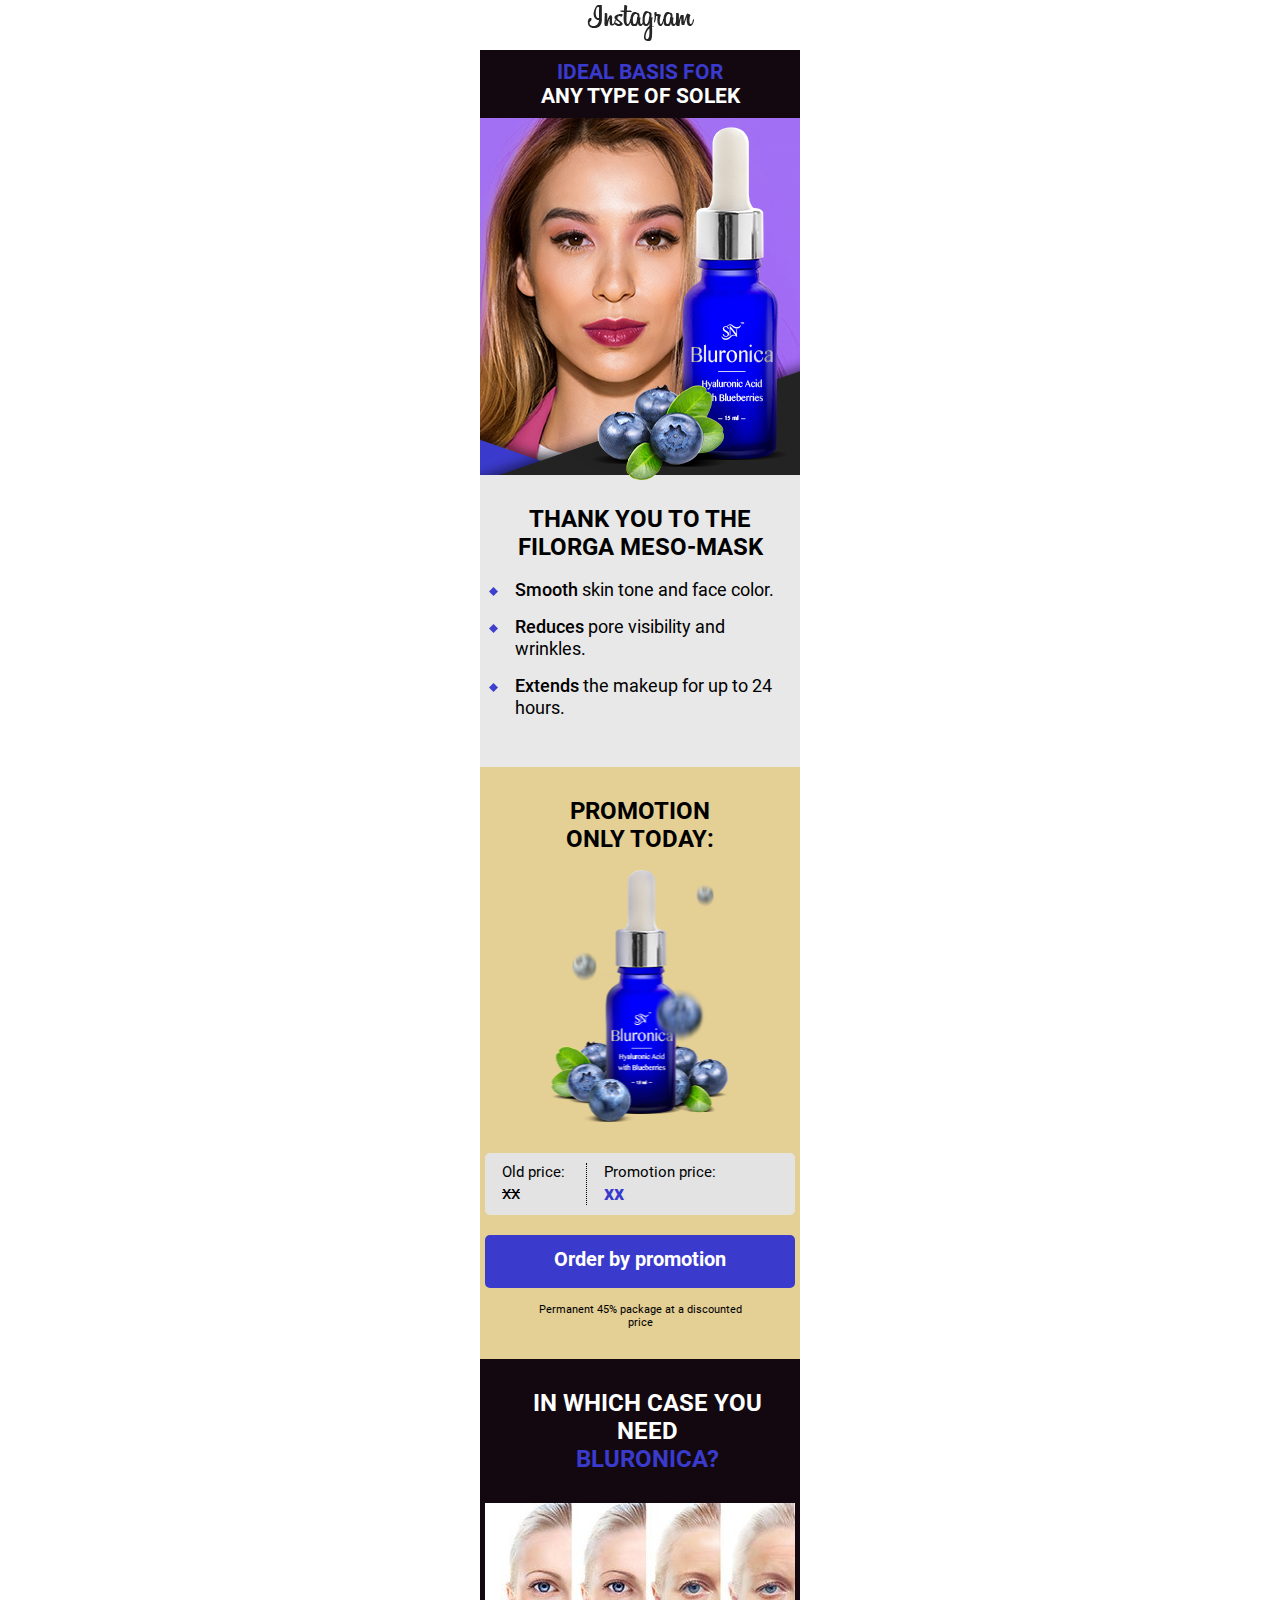
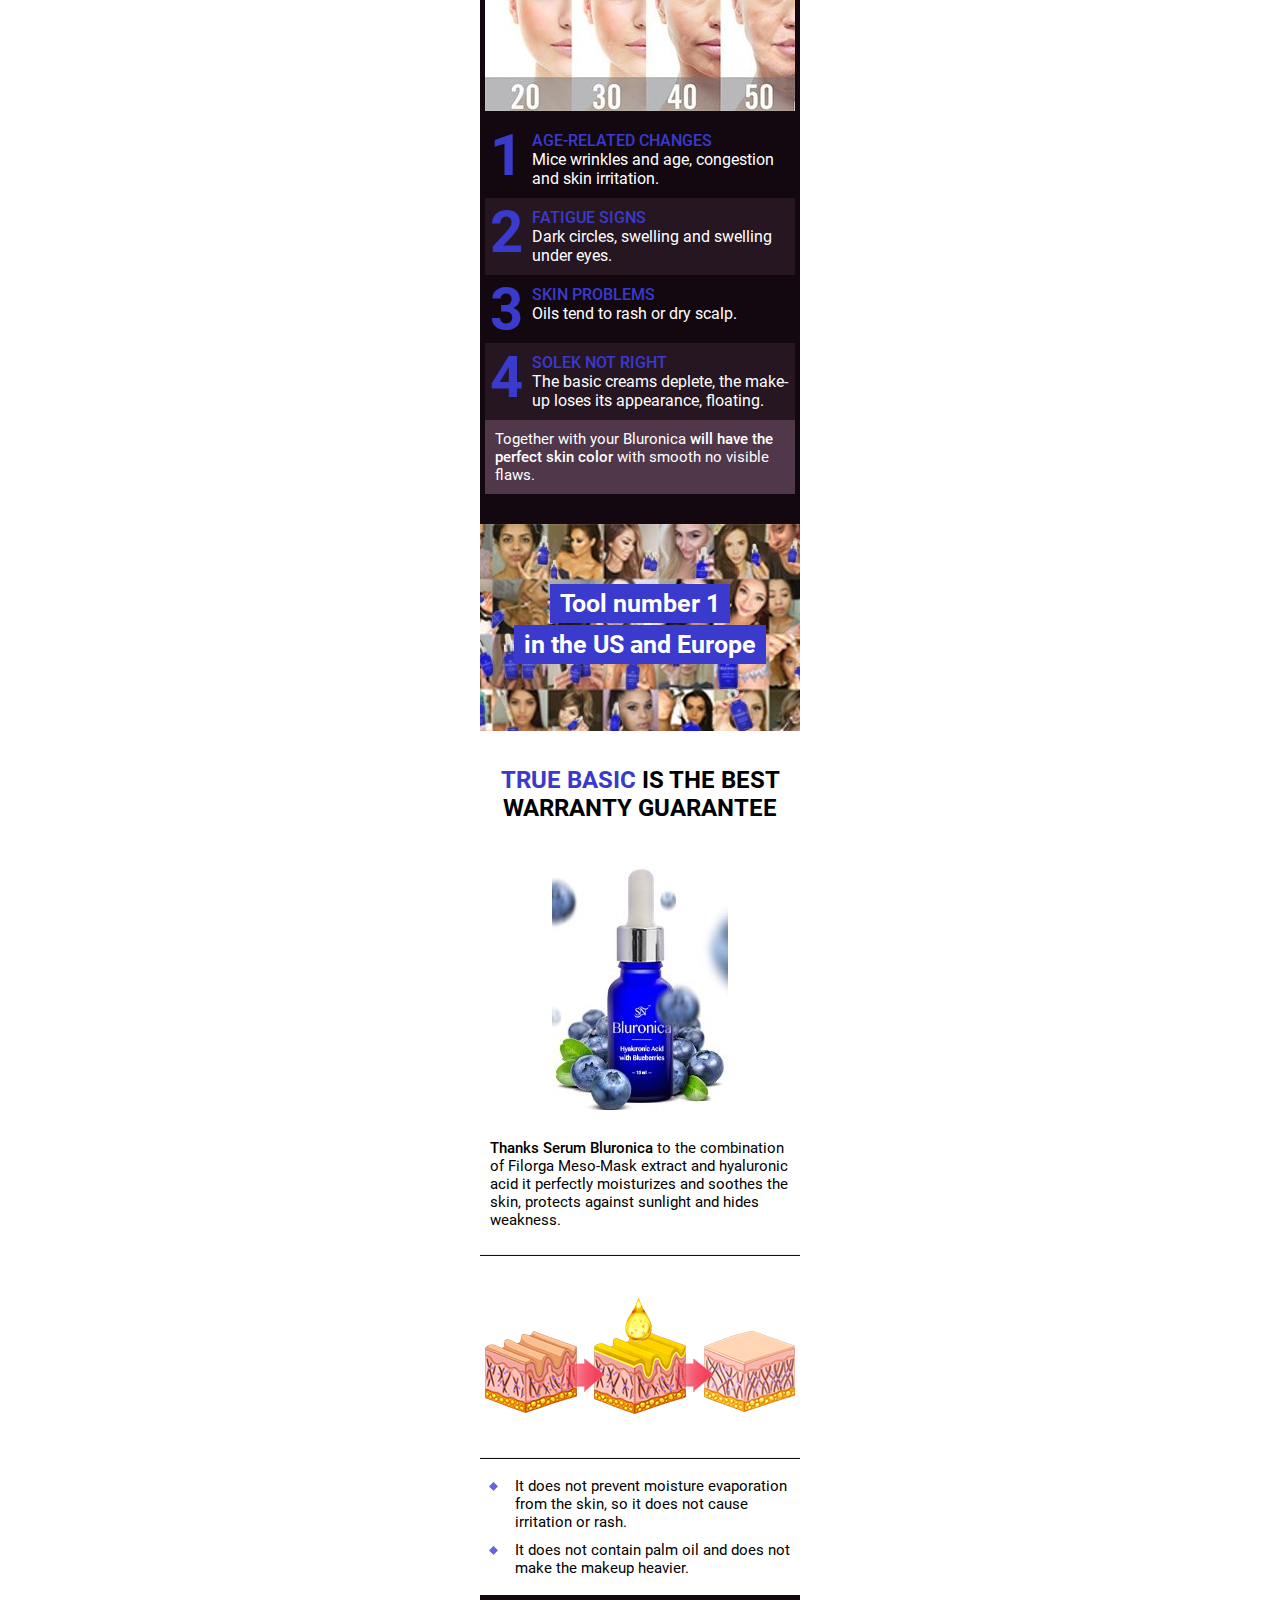
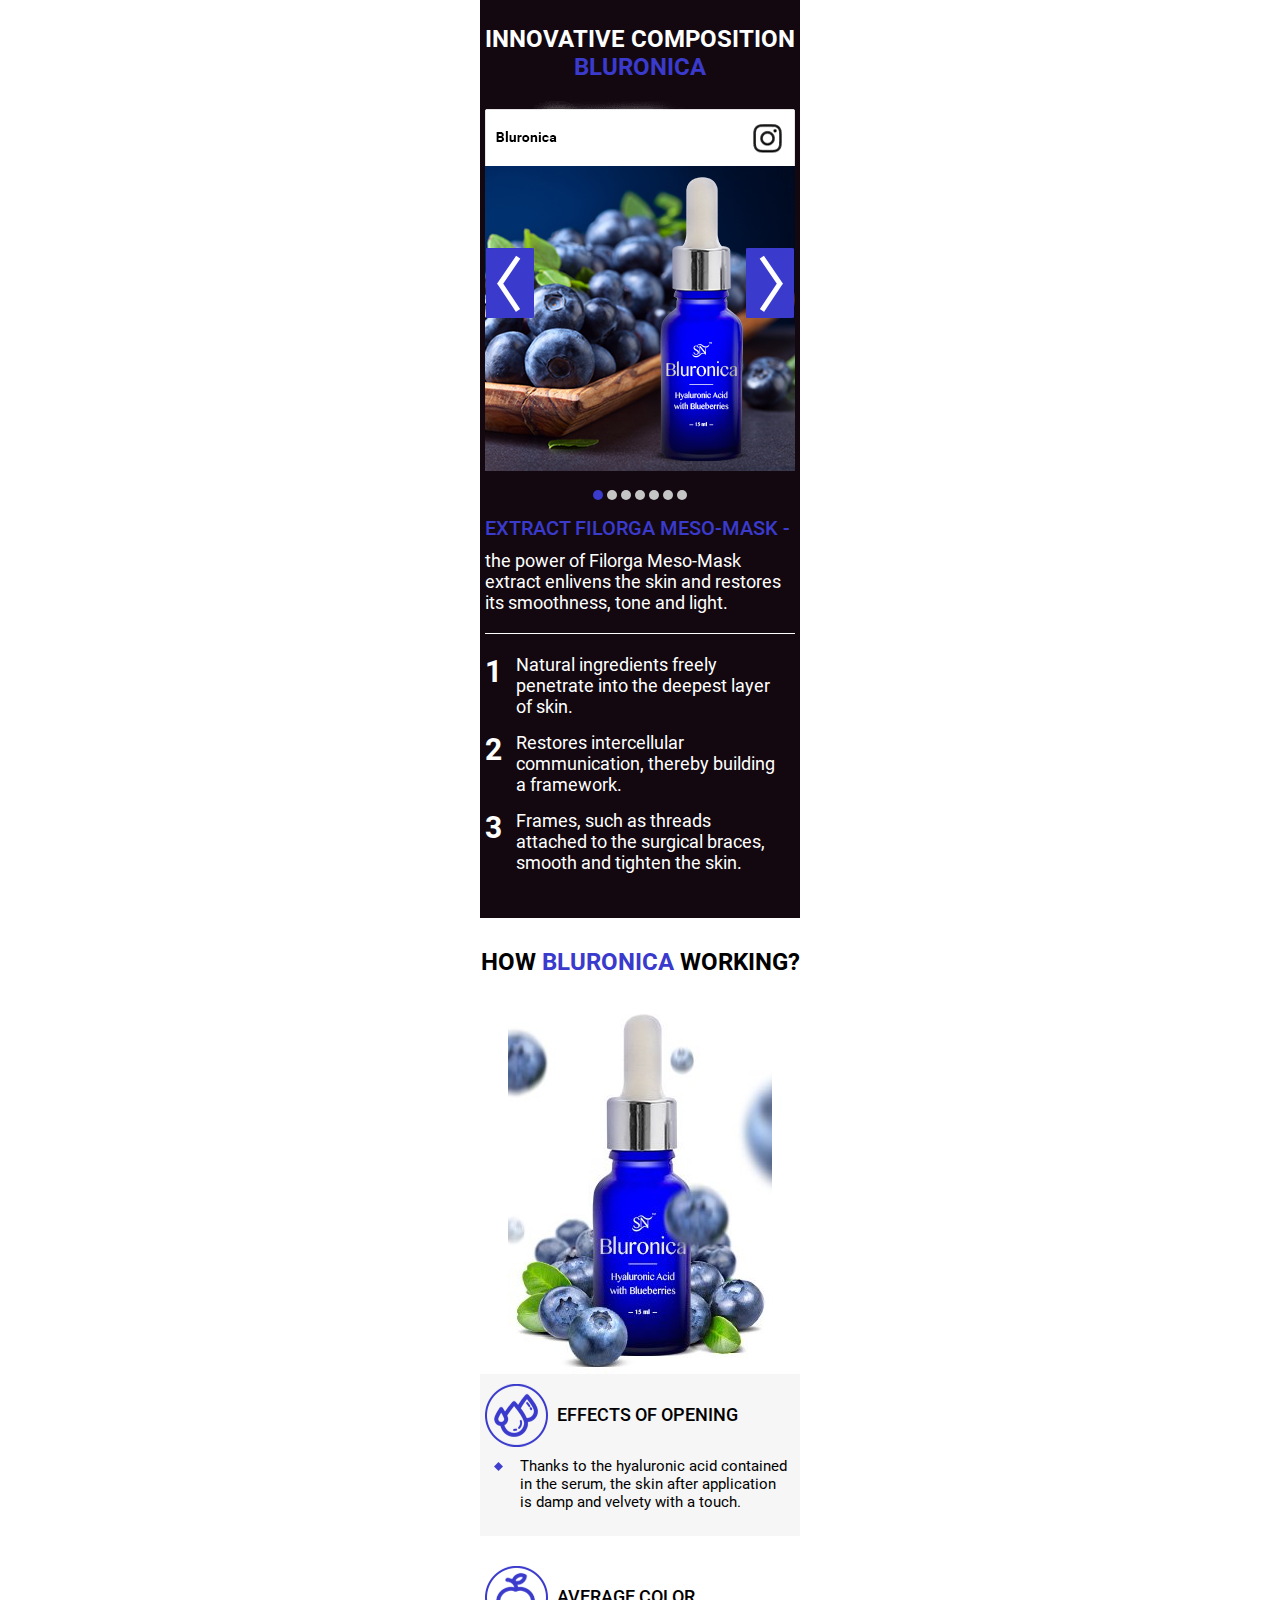
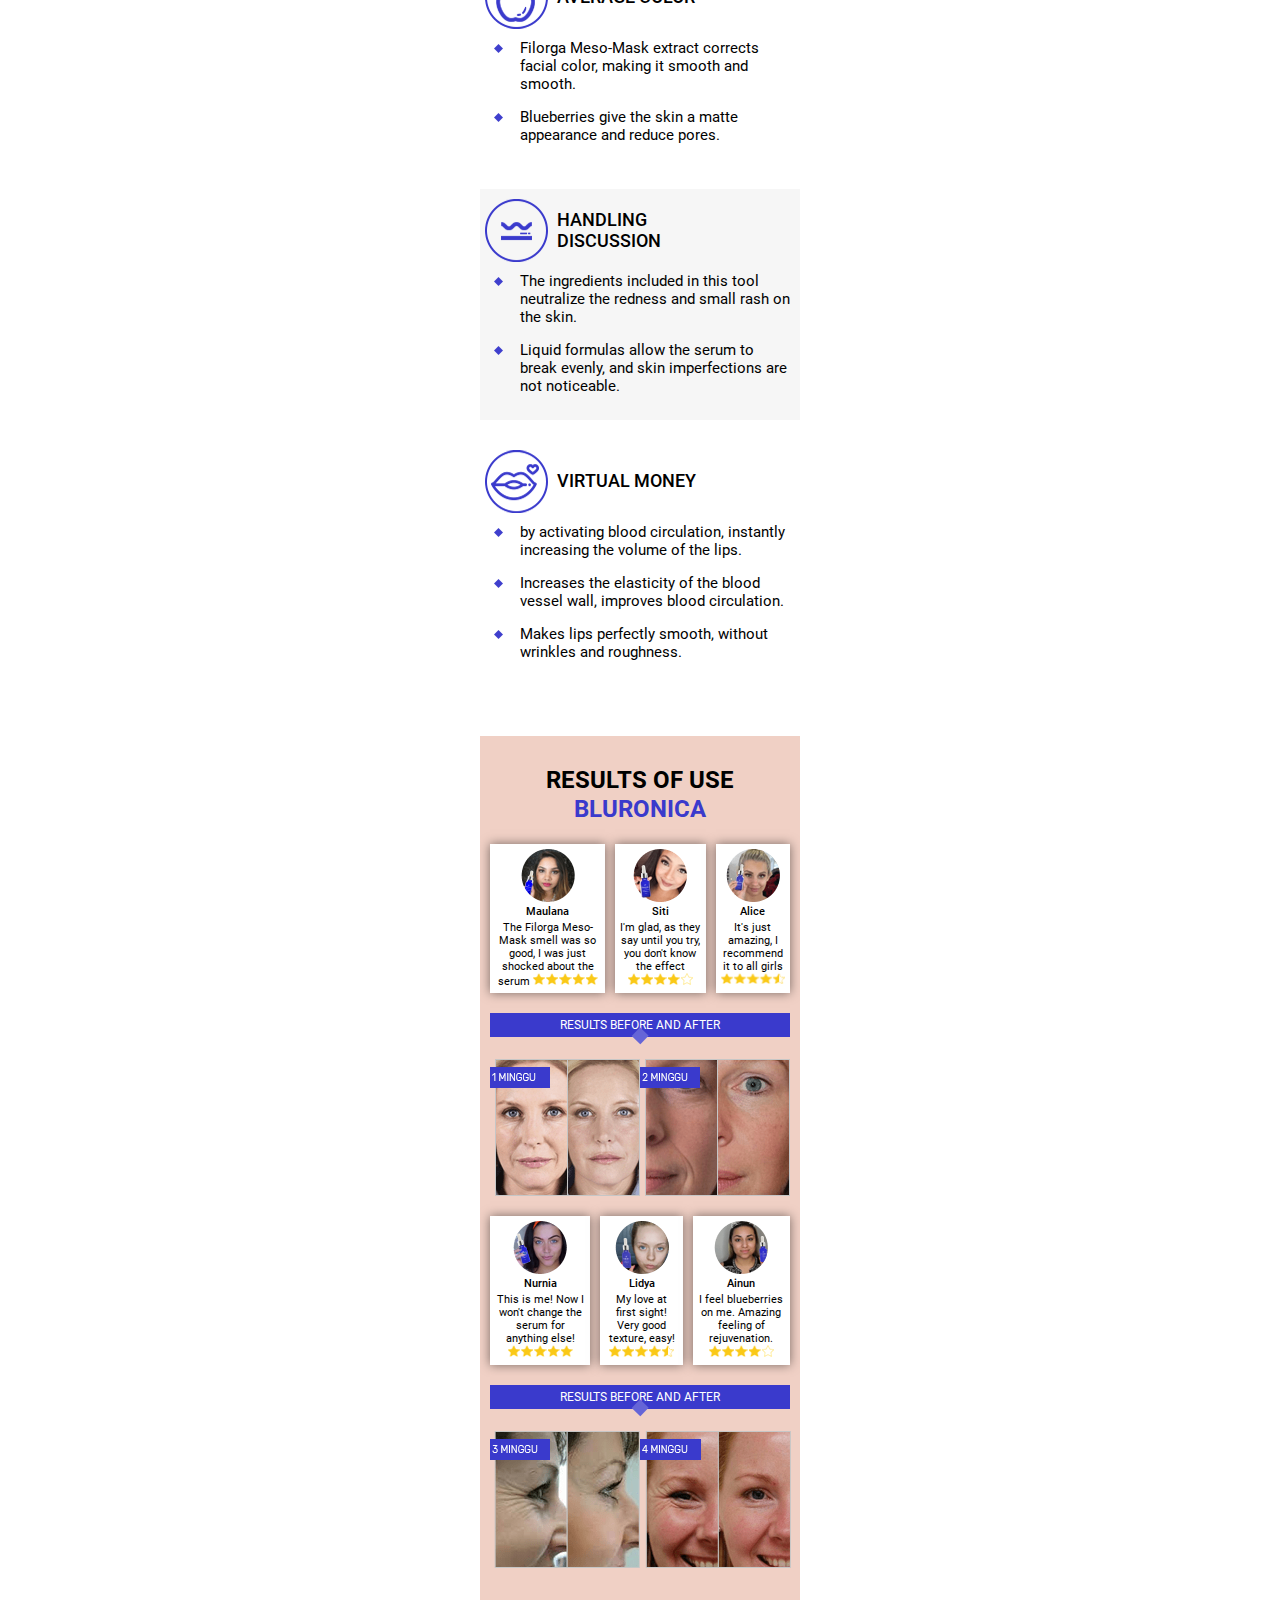
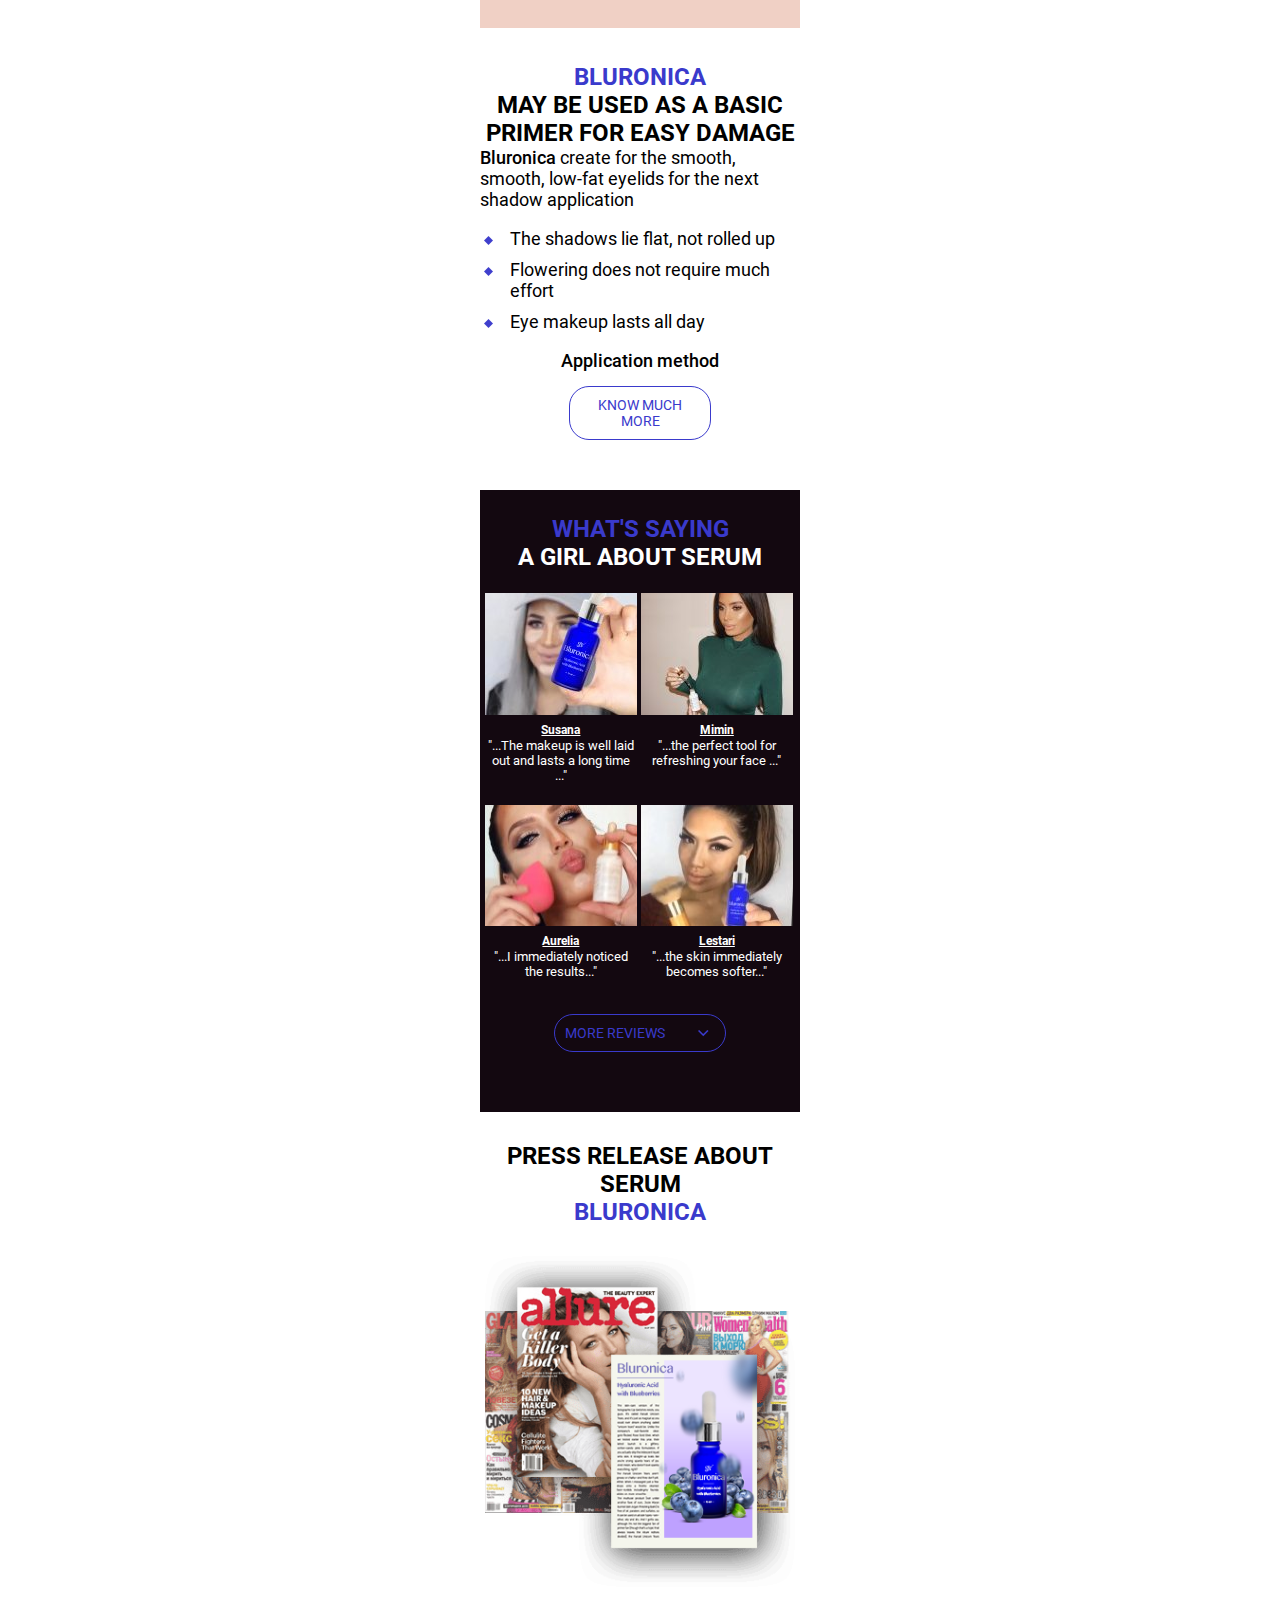
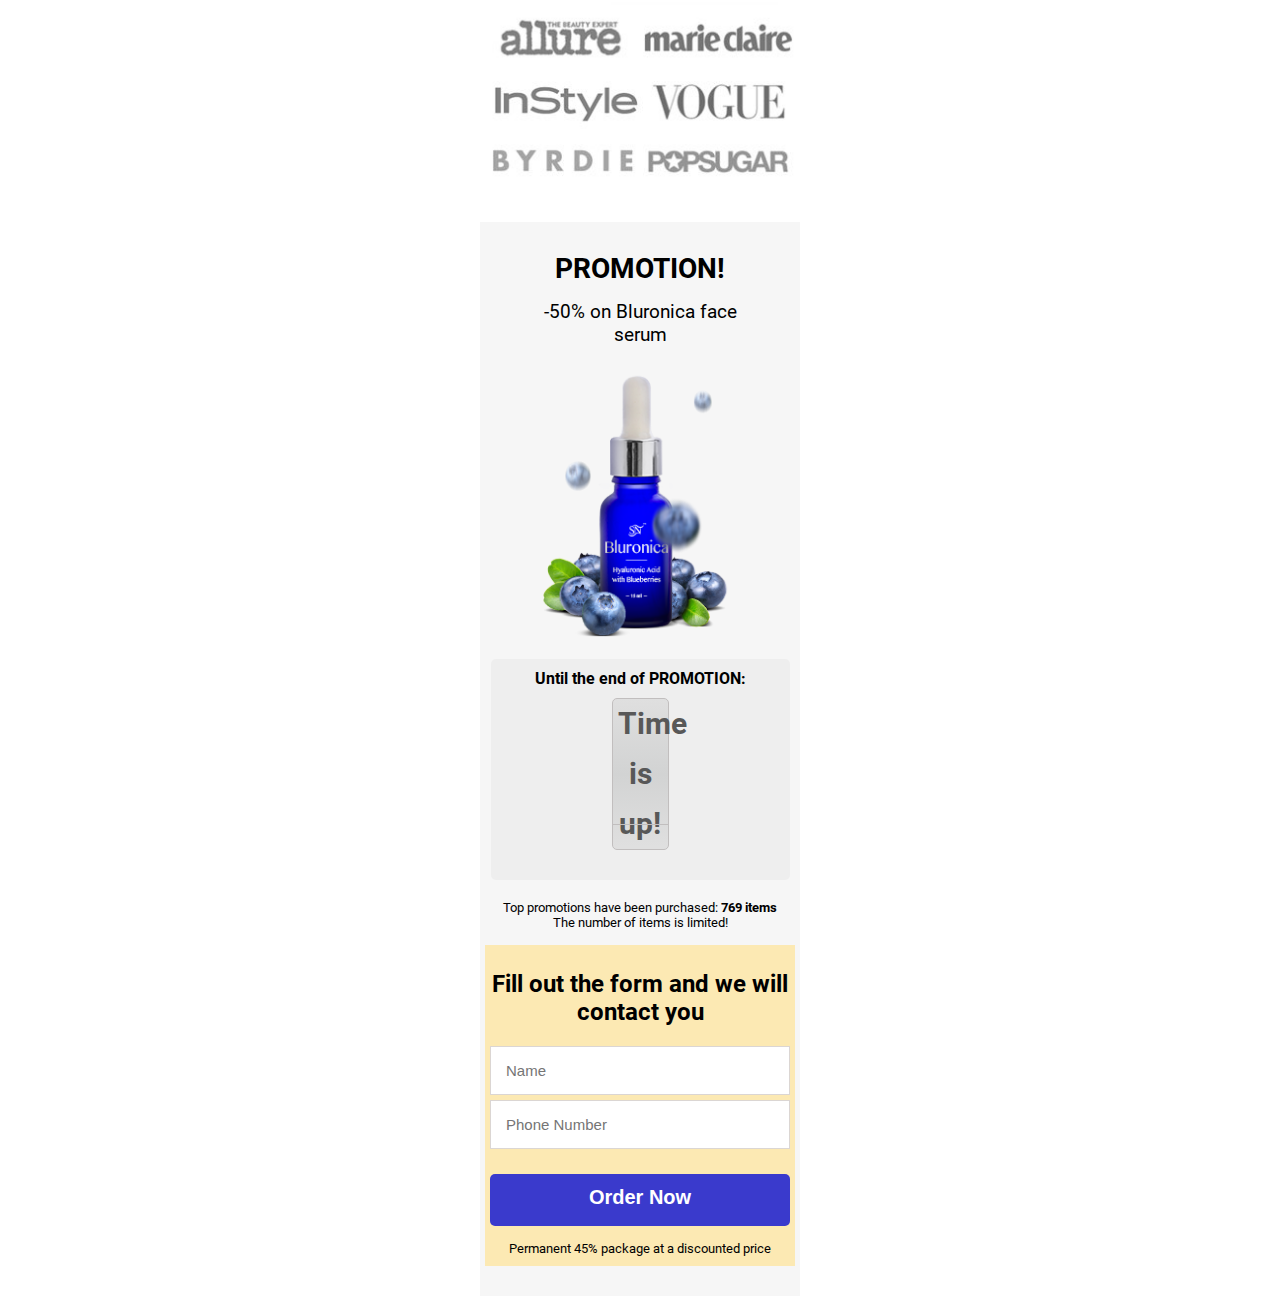
==== Filorga Meso Mask/Bang/LP - 02/index.html @ 508ad2ef "Start Now" ====
<!DOCTYPE html>
<html>
<head>
	<meta http-equiv=content-type content="text/html; charset=utf-8">
	<title>IDEAL BASIS FOR ANY KIND OF SOLEK</title>
	<meta name="viewport" content="width=device-width, initial-scale=1.0">
	<link rel="shortcut icon" href="img/favicon.ico">
	<link rel="stylesheet" type="text/css" href="css/style.css">
	<link rel="stylesheet" type="text/css" href="css/owl.carousel.css">
	<link rel="stylesheet" type="text/css" href="css/owl.theme.default.css">
</head>
<body>
	<div class="wrapper">

			<div class="logo">
				<img src="img/logo.png" alt="">
			</div>
			<div class="block1">
				<div class="heading">
					<h1>
						<span class="gold">IDEAL BASIS FOR</span>
						<span class="upper">ANY TYPE OF SOLEK</span>
					</h1>
				</div>
			</div>
			<div class="block2">
				<h1>
					THANK YOU TO THE Filorga Meso-Mask
				</h1>
				<ul>
					<li>
						<span>
							<strong>Smooth</strong> skin tone and face color.
						</span>
					</li>
					<li>
						<span>
							<strong>Reduces</strong> pore visibility and wrinkles.
						</span>
					</li>
					<li>
						<span>
							<strong>Extends </strong>the makeup for up to 24 hours.
						</span>
					</li>
				</ul>
			</div>
			<div class="block3">
				<h1>
					PROMOTION<br>ONLY TODAY:
				</h1>
				<div class="price">
					<div class="old">
						<span>Old price:</span>
						<span class="oldPrice js_old_price_curs al-cost-promo">xx</span>
					</div>
					<div class="new">
						<span>Promotion price:</span>
						<span class="newPrice js_new_price_curs al-cost">xx</span>
					</div>
				</div>
				<a href="#" id="go" class="button">
					Order by promotion
				</a>
				<small>
					Permanent <span class="packages-count js-countdown">45%</span> package at a discounted price
				</small>
			</div>
			<div class="block4">
				<div class="heading">

					<h1>
						IN WHICH CASE YOU NEED
						<span class="gold">Bluronica?</span>
					</h1>
				</div>
				<img src="img/b3-1.jpg" alt="">
				<div class="list">
					<div class="list-line">
						<div class="list-num">
							1
						</div>
						<div class="list-text">
							<span>AGE-RELATED CHANGES</span>
							<p>
								Mice wrinkles and age, congestion and skin irritation.
							</p>
						</div>
					</div>
					<div class="list-line" style="background: #261622;">
						<div class="list-num">
							2
						</div>
						<div class="list-text">
							<span>Fatigue Signs</span>
							<p>
								Dark circles, swelling and swelling under eyes.
							</p>
						</div>
					</div>
					<div class="list-line">
						<div class="list-num">
							3
						</div>
						<div class="list-text">
							<span>SKIN PROBLEMS</span>
							<p>
								Oils tend to rash or dry scalp.
							</p>
						</div>
					</div>
					<div class="list-line" style="background: #261622;">
						<div class="list-num">
							4
						</div>
						<div class="list-text">
							<span>SOLEK NOT RIGHT</span>
							<p>
								The basic creams deplete, the make-up loses its appearance, floating.
							</p>
						</div>
					</div>
					<div class="list-footer">
						<p>
							Together with your Bluronica <strong>will have the perfect skin color</strong> with smooth no visible flaws.
						</p>
					</div>
				</div>
			</div>
			<div class="block4-2">
				<div class="title">
					<h3>Tool number 1</h3><br/>
					<h3>in the US and Europe</h3>
				</div>
			</div>
			<div class="block5">
				<h1>
					<span class="gold">TRUE BASIC</span> IS THE BEST WARRANTY GUARANTEE
				</h1>
				<img src="img/b4-1.jpg" alt="">

				<p>
					<strong>Thanks Serum Bluronica</strong>  to the combination of Filorga Meso-Mask extract and hyaluronic acid it perfectly moisturizes and soothes the skin, protects against sunlight and hides weakness.
				</p>
				<img src="img/b4-3.png" alt="">
				<ul>
					<li>
						<span>It does not prevent moisture evaporation from the skin, so it does not cause irritation or rash.</span>
					</li>
					<li>
						<span>It does not contain palm oil and does not make the makeup heavier.</span>
					</li>
				</ul>
			</div>
			<div class="block7">
				<h1>
					INNOVATIVE COMPOSITION
					<span class="gold">Bluronica</span>
				</h1>

				<div class="slider">
					<div class="owl-carousel owl-theme">
						<div class="item">
							<img src="img/slide1.png" alt="">
						</div>
						<div class="item">
							<img src="img/slide2.png" alt="">
						</div>
						<div class="item">
							<img src="img/slide3.png" alt="">
						</div>
						<div class="item">
							<img src="img/slide4.png" alt="">
						</div>
						<div class="item">
							<img src="img/slide5.png" alt="">
						</div>
						<div class="item">
							<img src="img/slide6.png" alt="">
						</div>
						<div class="item">
							<img src="img/slide7.png" alt="">
						</div>
					</div>
				</div>
				<h4>
					EXTRACT Filorga Meso-Mask -
				</h4>
				<p>
					the power of Filorga Meso-Mask extract enlivens the skin and restores its smoothness, tone and light.
				</p>
				<div class="list7">
					<div class="list7-line">
						<div class="number-block">
							1
						</div>
						<span>
							Natural ingredients freely penetrate into the deepest layer of skin.
						</span>
					</div>
					<div class="list7-line" id="moore1">
						<div class="number-block">
							2
						</div>
						<span>
							Restores intercellular communication, thereby building a framework.
						</span>
					</div>
					<div class="list7-line">
						<div class="number-block">
							3
						</div>
						<span>
							Frames, such as threads attached to the surgical braces, smooth and tighten the skin.
						</span>
					</div>
				</div>
			</div>
			<div class="block9">
				<h1>
					HOW <span class="gold">Bluronica</span> WORKING?
				</h1>
				<img src="img/b8-1.jpg" alt="">
				<div style="background: #f6f6f6;">
					<img src="img/b8-2.png" alt="">
					<h4>EFFECTS OF OPENING</h4>
					<ul>
						<li>
							<span>
								Thanks to the hyaluronic acid contained in the serum, the skin after application is damp and velvety with a touch.
							</span>
						</li>

					</ul>
				</div>
				<div>
					<img src="img/b8-3.png" alt="">
					<h4>AVERAGE COLOR</h4>
					<ul>
						<li>
							<span>
								Filorga Meso-Mask extract corrects facial color, making it smooth and smooth.
							</span>
						</li>
						<li>
							<span>
								Blueberries give the skin a matte appearance and reduce pores.
							</span>
						</li>

					</ul>
				</div>
				<div style="background: #f6f6f6;">
					<img src="img/b8-4.png" alt="">
					<h4 style="top:10px">HANDLING<br>DISCUSSION</h4>
					<ul>
						<li>
							<span>
								The ingredients included in this tool neutralize the redness and small rash on the skin.
							</span>
						</li>
						<li>
							<span>
								Liquid formulas allow the serum to break evenly, and skin imperfections are not noticeable.
							</span>
						</li>

					</ul>
				</div>
				<div>
					<img src="img/b8-5.png" alt="">
					<h4>VIRTUAL MONEY</h4>
					<ul>
						<li>
							<span>
								by activating blood circulation, instantly increasing the volume of the lips.
							</span>
						</li>
						<li>
							<span>
								Increases the elasticity of the blood vessel wall, improves blood circulation.
							</span>
						</li>
						<li>
							<span>
								Makes lips perfectly smooth, without wrinkles and roughness.
							</span>
						</li>
					</ul>
				</div>
			</div>
			<div class="block9-2">
				<h1>
					RESULTS OF USE 
					<span class="gold">Bluronica</span>
				</h1>
				<div class="items-row">
					<div class="item">
						<img src="img/newb1.png" alt="">
						<strong>Maulana</strong>
						<span>The Filorga Meso-Mask smell was so good, I was just shocked about the serum</span>
						<img src="img/stars1.png">
					</div>
					<div class="item">
						<img src="img/newb2.png" alt="">
						<strong>Siti</strong>
						<span>I'm glad, as they say until you try, you don't know the effect</span>
						<img src="img/stars2.png">
					</div>
					<div class="item">
						<img src="img/newb3.png" alt="">
						<strong>Alice</strong>
						<span>It's just amazing, I recommend it to all girls</span>
						<img src="img/stars3.png">
					</div>
				</div>
				<div class="line">
					<h3>
						RESULTS BEFORE AND AFTER
					</h3>
					<img src="img/romb.png" alt="">
				</div>
				<div class="after">
					<img src="img/newb4.png" alt="">
					<img src="img/newb5.png" alt="">
				</div>
				<div class="items-row">
					<div class="item">
						<img src="img/newb6.png" alt="">
						<strong>Nurnia</strong>
						<span>This is me! Now I won't change the serum for anything else!</span>
						<img src="img/stars1.png">
					</div>
					<div class="item">
						<img src="img/newb7.png" alt="">
						<strong>Lidya</strong>
						<span>My love at first sight! Very good texture, easy!</span>
						<img src="img/stars3.png">
					</div>
					<div class="item">
						<img src="img/newb8.png" alt="">
						<strong>Ainun</strong>
						<span>I feel blueberries on me. Amazing feeling of rejuvenation.</span>
						<img src="img/stars2.png">
					</div>
				</div>
				<div class="line">
					<h3>
						RESULTS BEFORE AND AFTER
					</h3>
					<img src="img/romb.png" alt="">
				</div>
				<div class="after">
					<img src="img/newb9.png" alt="">
					<img src="img/newb10.png" alt="">
				</div>

			</div>
			<div class="b9-3">
				<h1>
					<span class="gold">Bluronica</span><br>MAY BE USED AS A BASIC PRIMER FOR EASY DAMAGE
				</h1>
				<p>
					<strong>Bluronica</strong> create for the smooth, smooth, low-fat eyelids for the next shadow application
				</p>
				<ul>
					<li>The shadows lie flat, not rolled up</li>
					<li id="new-btn">Flowering does not require much effort</li>
					<li>Eye makeup lasts all day</li>
				</ul>
				<div class="more-inst">
					<strong>Application method</strong>
					<a href="#new-btn" class="more-btn">
						KNOW MUCH MORE
					</a>
				</div>
				<div class="instruct">
					<div class="i-list">
						<span class="num">1</span>
						<span>Mix 2-3 drops of serum with the base of your makeup to make the makeup more supple, moisturizing the skin and giving it shine.</span>
					</div>
					<div class="i-list">
						<span class="num">2</span>
						<span>Apply 1-2 drops to the sponge or brush, with which you will distribute tonal base, concealer or contour. You will get a smooth and shiny makeup and skin nourishment.</span>
					</div>
					<img src="img/b93-1.jpg" alt="">
					<div class="advice">Advice: Serums can be added to the base creams, corrections creams and concealers to improve the overall condition of the skin and reduce the dangers of cosmetic cosmetics.</div>
				</div>
			</div>
			<div class="newblock">
				<h1>
					<span class="gold">WHAT'S SAYING</span><br>A GIRL ABOUT SERUM

				</h1>
				<div class="reviews">
					<div class="rev">
						<div class="show_modal">
							<img src="img/new1.jpg" alt="">
							<span class="name">Susana</span>
							<p>
								"...The makeup is well laid out and lasts a long time ..."
							</p>
						</div>
					</div>
					<div class="rev">
						<div class="show_modal">
							<img src="img/new2.jpg" alt="">
							<span class="name">Mimin</span>
							<p>
								"...the perfect tool for refreshing your face ..."
							</p>
						</div>
					</div>
					<div class="rev">
						<div class="show_modal">
							<img src="img/new3.jpg" alt="">
							<span class="name">Aurelia</span>
							<p>
								"...I immediately noticed the results..."
							</p>
						</div>
					</div>
					<div class="rev" id="moore2">
						<div class="show_modal">
							<img src="img/new4.jpg" alt="">
							<span class="name">Lestari</span>
							<p>
								"...the skin immediately becomes softer..."
							</p>
						</div>
					</div>
					<a href="#moore2" class="more2 more">
						MORE REVIEWS
					</a>
				</div>

				<div class="reviews2">
					<div class="rev">
						<div class="show_modal">
							<img src="img/new5.jpg" alt="">
							<span class="name">Anita</span>
							<p>
								"...flat skin tone without flaws..."
							</p>
						</div>
					</div>
					<div class="rev">
						<div class="show_modal">
							<img src="img/new6.jpg" alt="">
							<span class="name">Rosita</span>
							<p>
								"... helps protect the skin from ultraviolet radiation ..."
							</p>
						</div>
					</div>
					<div class="rev">
						<div class="show_modal">
							<img src="img/new7.jpg" alt="">
							<span class="name">Maulina</span>
							<p>
								"... at 100% smoothing my skin ..."
							</p>
						</div>
					</div>
					<div class="rev" id="moore3">
						<div class="show_modal">
							<img src="img/new8.jpg" alt="">
							<span class="name">Nila</span>
							<p>
								"...Do not leave oily rays..."
							</p>
						</div>
					</div>
					<a href="#moore3" class="more3 more">
						MORE REVIEWS
					</a>
				</div>
				<div class="reviews3">
					<div class="rev">
						<div class="show_modal">
							<img src="img/new9.jpg" alt="">
							<span class="name">Bunda</span>
							<p>
								"... I evaluated the product quality for a hundred points ..."
							</p>
						</div>
					</div>
					<div class="rev">
						<div class="show_modal">
							<img src="img/new10.jpg" alt="">
							<span class="name">Dewi</span>
							<p>
								"... don't see any flaws in the skin ..."
							</p>
						</div>
					</div>
					<div class="rev">
						<div class="show_modal">	
							<img src="img/new11.jpg" alt="">
							<span class="name">Yati</span>
							<p>
								"... delivered very fast ..."
							</p>
						</div>
					</div>
					<div class="rev">
						<div class="show_modal">
							<img src="img/new12.jpg" alt="">
							<span class="name">Tambar</span>
							<p>
								"... Now the principle is always with me ..."
							</p>
						</div>
					</div>
				</div>
			</div>
			<div class="block11">
				<h1>
					Press Release About Serum
					<span class="gold">
					Bluronica
					</span>
				</h1>
				<img src="img/smi1.png" alt="">
				<img src="img/smi2.jpg" alt="">
			</div>
			<div class="block12">
				<h1>
					PROMOTION!
				</h1>
				<p>
					-50% on Bluronica face serum
				</p>
				<img src="img/product12.png" alt="">
				<div class="timer">
					<div class="timer-head">
						<p>
							Until the end of PROMOTION:
						</p>
						<div id="CDT"></div>
					</div>
				</div>
				<p class="small">
					Top promotions have been purchased: <b>769 items</b><br>The number of items is limited!
				</p>
				<div class="form" id="form">
					<div class="form-head">
						<h4>
							Fill out the form and we will contact you
						</h4>
					</div>
					<span class="cpa-form-wrapper">
					<form method="POST" action="/land/order" class="al-form">
						<select name="country" class="country al-country" style="display:none"></select>
						<input name="name" placeholder="Name">
						<input name="phone" placeholder="Phone Number">
						<button class="cpa-input-submit" type="submit">Order Now</button>
					</form>
				</span>
				<p class="small">
					Permanent <span class="packages-count js-countdown">xx</span> package at a discounted price
				</p>

			</div>
		</div>
	</div>
	<div id="modal_form">
		<span id="modal_close">X</span>
		<div class="form">
			<div class="form-head">
				<h4>
					MENGISI BORANG DAN KAMI AKAN MENGHUBUNGI ANDA
				</h4>
			</div>
			<span class="cpa-form-wrapper">
					<form method="POST" action="/land/order" class="al-form">
						<select name="country" class="country al-country" style="display:none"></select>
						<input name="name" placeholder="Nama">
						<input name="phone" placeholder="Nombor telefon">
						<button class="cpa-input-submit" type="submit">PESAN</button>
					</form>
		</span>
		<p class="small">
			Kekal <span class="packages-count js-countdown">xx</span> pakej pada harga diskaun
		</p>
	</div>
	</div>
	<div id="overlay"></div>
	<script src="js/jquery.min.js"></script>
	<script src="js/owl.carousel.js"></script>
	<script src="js/timer.js"></script>
	<script src="js/scripts.js"></script>
	<script src="js/countdown.js"></script>
	<script src="/tl-validator.js?country=my&label=false"></script>
</body>
</html>
---- Filorga Meso Mask/Bang/LP - 02/css/style.css ----
html, body, div, span, applet, object, iframe, h1, h2, h3, h4, h5, h6,
p, blockquote, pre, a, abbr, acronym, address, big, cite, code, del, dfn,
em, img, ins, kbd, q, s, samp, small, strike, strong, sub, sup, tt, var, b,
u, i, center, dl, dt, dd, ol, fieldset, form, label, legend, table,
caption, tbody, tfoot, thead, tr, th, td, article, aside, canvas, details,
embed, figure, figcaption, footer, header, menu, nav, output, ruby, section,
summary, time, mark, audio, video{margin:0;padding:0;border:0;outline:0;}
article, aside, details, figcaption, figure, footer, header, menu, nav, section, main{display:block;}
	@font-face{font-family:'Roboto';font-style:italic;font-weight:400;src:url('../fonts/roboto-v18-vietnamese_latin-italic.eot');src:local('Roboto Italic'), local('Roboto-Italic'),
	url('../fonts/roboto-v18-vietnamese_latin-italic.eot?#iefix') format('embedded-opentype'),
	url('../fonts/roboto-v18-vietnamese_latin-italic.woff2') format('woff2'),
	url('../fonts/roboto-v18-vietnamese_latin-italic.woff') format('woff'),
	url('../fonts/roboto-v18-vietnamese_latin-italic.ttf') format('truetype'),
	url('../fonts/roboto-v18-vietnamese_latin-italic.svg#Roboto') format('svg');}
	@font-face{font-family:'Roboto';font-style:normal;font-weight:400;src:url('../fonts/roboto-v18-vietnamese_latin-regular.eot');src:local('Roboto'), local('Roboto-Regular'),
	url('../fonts/roboto-v18-vietnamese_latin-regular.eot?#iefix') format('embedded-opentype'),
	url('../fonts/roboto-v18-vietnamese_latin-regular.woff2') format('woff2'),
	url('../fonts/roboto-v18-vietnamese_latin-regular.woff') format('woff'),
	url('../fonts/roboto-v18-vietnamese_latin-regular.ttf') format('truetype'),
	url('../fonts/roboto-v18-vietnamese_latin-regular.svg#Roboto') format('svg');}
	@font-face{font-family:'Roboto';font-style:normal;font-weight:500;src:url('../fonts/roboto-v18-vietnamese_latin-500.eot');src:local('Roboto Medium'), local('Roboto-Medium'),
	url('../fonts/roboto-v18-vietnamese_latin-500.eot?#iefix') format('embedded-opentype'),
	url('../fonts/roboto-v18-vietnamese_latin-500.woff2') format('woff2'),
	url('../fonts/roboto-v18-vietnamese_latin-500.woff') format('woff'),
	url('../fonts/roboto-v18-vietnamese_latin-500.ttf') format('truetype'),
	url('../fonts/roboto-v18-vietnamese_latin-500.svg#Roboto') format('svg');}
	@font-face{font-family:'Roboto';font-style:normal;font-weight:700;src:url('../fonts/roboto-v18-vietnamese_latin-700.eot');src:local('Roboto Bold'), local('Roboto-Bold'),
	url('../fonts/roboto-v18-vietnamese_latin-700.eot?#iefix') format('embedded-opentype'),
	url('../fonts/roboto-v18-vietnamese_latin-700.woff2') format('woff2'),
	url('../fonts/roboto-v18-vietnamese_latin-700.woff') format('woff'),
	url('../fonts/roboto-v18-vietnamese_latin-700.ttf') format('truetype'),
	url('../fonts/roboto-v18-vietnamese_latin-700.svg#Roboto') format('svg');}
	@font-face{font-family:'Roboto';font-style:normal;font-weight:900;src:url('../fonts/roboto-v18-vietnamese_latin-900.eot');src:local('Roboto Black'), local('Roboto-Black'),
	url('../fonts/roboto-v18-vietnamese_latin-900.eot?#iefix') format('embedded-opentype'),
	url('../fonts/roboto-v18-vietnamese_latin-900.woff2') format('woff2'),
	url('../fonts/roboto-v18-vietnamese_latin-900.woff') format('woff'),
	url('../fonts/roboto-v18-vietnamese_latin-900.ttf') format('truetype'),
	url('../fonts/roboto-v18-vietnamese_latin-900.svg#Roboto') format('svg');}
img{max-width:100%;}
body{font-size:18px;font-family:"Roboto",sans-serif;background-color:#fff;}
html{margin:0;padding:0;}
p{font-weight:400;}
strong{font-weight:500;}
.wrapper{width:100%;margin:0 auto;max-width:320px;overflow:hidden;}
img{max-width:100%;}
h1{font-size:24px;font-weight:bold;font-family:"Roboto",sans-serif;text-transform:uppercase;text-align:center;}
.logo{width:100%;text-align:center;padding-top:5px;background:#fff;}
span.gold{color:#3a3acc;}
span.upper{text-transform:uppercase;}
.block1 .heading{background:#130810;padding:10px 0px;margin-bottom:160px;font-size:21px;color:#fff;}
.block1 .heading h1{font-size:21px;text-transform:none;}
.block1 span.gold{text-transform:uppercase;display:block;}
.block1{background:url(../img/bg1.png) 50% 100%;height:430px;position:relative;top:5px;}
.block2{padding:30px 5px;text-align:center;background:#e8e8e8;font-size:18px;font-weight:400;}
.block2 li{list-style-image:url(../img/li.png);text-align:left;margin-bottom:15px;line-height:22px;padding-left:10px;}
.block2 h1{font-size:24px;}
.block2 ul{padding-left:20px;}
.block2 strong{font-weight:500;}
.block2 p{font-size:13px;}
.block3{padding:30px 5px;background:url(../img/bg2.png) 50% 30% no-repeat #e4cf95;}
.block3 small{font-size:11px;margin:0 auto;max-width:70%;display:block;text-align:center;}
.block3 h1{margin-bottom:300px;}
.block4{padding:30px 5px;font-size:18px;font-weight:400;background:#130810;}
.block4 h1{margin-bottom:30px;}
.block4 .heading{text-align:center;color:#f5415b;padding-left:15px;}
.block4 img{display:block;margin:0 auto;margin-bottom:10px;}
.block4 .heading h1{color:#fff;display:inline-block;max-width:initial;text-align:center;}
.block4 .heading span{display:block;}
.block4 .num{display:inline-block;font-family:"Roboto",sans-serif;font-size:59px;font-weight:bold;margin-right:5px;color:#f5415b;}
.list-num{display:inline-block;font-family:"Roboto",sans-serif;font-size:58px;font-weight:bold;margin-right:5px;margin-left:5px;color:#3a3acc;vertical-align:top;}
.list-text{display:inline-block;vertical-align:top;max-width:83%;font-size:16px;padding-top:10px;}
.list-text p{margin-bottom:10px;color:#fff;}
.list-text span{text-transform:uppercase;color:#3a3acc;font-weight:500;}
.list-footer{background:#50374a;padding:10px 10px;color:#fff;}
.list-footer img{display:inline-block;vertical-align:top;margin:0px 5px;}
.list-footer p{display:inline-block;max-width:initial;font-size:15px;}
.list-footer strong{font-weight:500;}
.price{background:#e3e3e3;padding:10px 0px;border-radius:5px;}
.price > div{display:inline-block;max-width:50%;padding:0px 17px;vertical-align:top;}
.price .new{border-left:1px dotted;}
.price span{display:block;font-size:15px;}
span.oldPrice{font-size:19px;text-decoration:line-through;font-weight:400;}
span.newPrice{color:#3a3acc;font-size:20px;font-weight:bold;}
.video{background:#f6f6f6;padding:40px 5px;}
.block4-2{background:url("../img/bgnew.jpg") 50% 0% no-repeat;padding-top:60px;padding-bottom:65px;}
.block4-2 .title{text-align:center;}
.block4-2 h3{font-size:25px;color:#FFF;font-weight:bold;display:inline-block;padding:5px 10px;background:#3a3acc;margin-bottom:2px;}
.block5{padding-top:35px;}
.block5 ul{padding-left:25px;}
.block5 img{display:block;margin:10px auto;}
.block5 h1{margin-bottom:40px;}
.block5 ul li{list-style-image:url(../img/li2.png);font-size:15px;font-weight:400;padding-left:10px;margin-bottom:10px;}
.block5 p{margin:15px 0px;font-size:15px;padding:10px;}
.block6{background:#e8e8e8;padding:30px 5px;text-align:center;}
.block6 h1{margin-bottom:20px;}
.block6 span{font-size:17px;font-weight:400;}
.block6 img{display:block;margin:20px auto;}
.block7{padding:30px 5px;text-align:left;background:#130810;color:#fff;}
.block7 .slider{margin-top:20px;}
.block7 h1{color:#fff;}
.block7 span.gold{display:block;}
.block7 h4{color:#3a3acc;font-weight:500;text-transform:uppercase;font-size:20px;margin:10px 0px;}
.list7{text-align:left;padding-top:20px;border-top:1px solid;margin-top:20px;}
.number-block{font-size:30px;font-weight:bold;display:inline-block;margin-right:10px;}
.list7 span{display:inline-block;vertical-align:top;max-width:85%;font-weight:400;}
.list7-line{margin-bottom:15px;}
.block7 .b7line{margin-bottom:20px;}
.block7 .b7line img{display:inline-block;margin-right:10px;vertical-align:top;}
.block7 .b7line h4{font-size:18px;margin-top:0px;}
.block7 .line-text{max-width:70%;display:inline-block;vertical-align:top;}
.block8{text-align:center;padding:30px 5px;background:#f4f4f4;}
.block8 .owl-theme .owl-dots .owl-dot{left:0px;}
.block8 span{font-weight:400;}
.block8 h1{margin-bottom:20px;}
.block8 img{display:block;margin:20px auto;}
.block9{padding:30px 0px;font-size:15px;}
.block9 h1{margin-bottom:30px;}
.block9 div img{display:inline-block;vertical-align:top;margin-right:5px;}
.block9 img {display:block;margin:0 auto;}
.block9 h4{display:inline-block;vertical-align:top;text-transform:uppercase;font-size:18px;font-weight:500;position:relative;top:20px;}
.block9 ul{padding-left:15px;margin:10px;}
.block9 ul li{list-style-image:url(../img/li.png);padding-left:10px;font-weight:400;margin-bottom:15px;}
.block9 div{margin-bottom:20px;padding:10px 0px;padding-left:5px;}
.block10{padding:30px 5px;background:#f4f4f4;}
.block10 h1{margin-bottom:30px;}
.block10 .owl-theme .owl-dots .owl-dot{left:40%;}
.block11 .gold{display:block;}
.block11{padding:30px 5px;background:#fff;}
.block11 h1{margin-bottom:30px;}
.block11 img{display:block;margin:0 auto;width:100%;margin-bottom:15px;}
.block12{padding:30px 5px;text-align:center;background:#F6F6F6;}
span.date{font-size:21px;font-weight:bold;}
.block12 h1{font-size:28px;}
.block12 img{display:block;margin:15px auto;margin-top:25px;}
.block12 > p{margin:15px auto;font-size:19px;display:block;max-width:70%;}
.timer{background:#eeeeee;padding:10px;text-align:center;margin:20px auto;border-radius:5px;padding-bottom:30px;width:90%;}
.timer .timer-head p{font-weight:bold;font-size:16px;}
p.small{font-size:13px;font-weight:400;max-width:initial;}
.block12 .form, .form{background:#fce9b3;padding-top:25px;font-size:17px;padding-left:5px;padding-right:5px;padding-bottom:10px;}
.block12 .form h4, .form h4{display:block;font-weight:bold;font-size:24px;margin:15px auto;font-family:"Roboto",sans-serif;margin-top:0px;}
.block12 .form .form-head{margin-bottom:20px;}
.slider{position:relative;display:block;margin:0 auto;}
footer{font-size:10px;text-align:center;padding:10px 5px;}
input, select{padding:15px;width:100%;font-size:15px;margin-bottom:5px;border:1px solid #dbd6d3;}
form input{border:1px solid #dbd6d3;max-width:268px;}
form select{height:49px;}
form label, form span{display:none;}
button, .button{display:block;margin:20px auto;width:100%;border-radius:5px;padding:12px 0px;text-align:center;font-weight:bold;font-size:20px;text-decoration:none;color:#fff;border:none;background:rgb(58,58,204);-webkit-box-shadow:0px 5px 0px 0px rgba(58,58,204,1);-moz-box-shadow:0px 5px 0px 0px rgba(58,58,204,1);box-shadow:0px 5px 0px 0px rgba(58,58,204,1);}
button:hover, .button:hover{background:#2021da;}
button:active, .button:active{background:#1212e3;box-shadow:none;position:relative;top:3px;}
iframe{width:100%;margin:10px auto;display:block;height:260px;}
#CDT{font-size:30px;color:#585858;margin:10px 0 0px;font-weight:bold;}
#CDT .number-wrapper{margin:5px;position:relative;}
#CDT .number{display:inline-block;background:#dfdfdf;background-image:linear-gradient(bottom, #dfdfdf 2%, #d2d3d3 50%, #dfdfdf 100%);background-image:-o-linear-gradient(bottom, #dfdfdf 2%, #d2d3d3 50%, #dfdfdf 100%);background-image:-moz-linear-gradient(bottom, #dfdfdf 2%, #d2d3d3 50%, #dfdfdf 100%);background-image:-webkit-linear-gradient(bottom, #dfdfdf 2%, #d2d3d3 50%, #dfdfdf 100%);background-image:-ms-linear-gradient(bottom, #dfdfdf 2%, #d2d3d3 50%, #dfdfdf 100%);-webkit-border-top-right-radius:7px;-webkit-border-bottom-right-radius:0;-webkit-border-bottom-left-radius:0;-webkit-border-top-left-radius:0;-moz-border-radius-topright:7px;-moz-border-radius-bottomright:0;-moz-border-radius-bottomleft:0;-moz-border-radius-topleft:0;border-top-right-radius:7px;border-bottom-right-radius:0;border-bottom-left-radius:0;border-top-left-radius:0;-webkit-border-radius:7px;-moz-border-radius:7px;border-radius:5px;-moz-background-clip:padding;-webkit-background-clip:padding-box;background-clip:padding-box;padding:0 5px;line-height:79px;width:45px;line-height:50px;text-align:center;border:1px solid #c1bebe;}
#CDT .line{position:absolute;width:100%;height:1px;top:50%;left:0;background:#c1bebe;}
.caption{font-size:12px;position:absolute;bottom:-30px;left:0;font-weight:400;text-align:center;width:100%;color:#000;}
.timer-caption span{display:inline-block;margin:10px;}
#modal_form{width:360px;background:#fff;position:fixed;top:45%;left:50%;margin-top:-180px;margin-left:-150px;display:none;opacity:0;z-index:5;max-width:300px;text-align:center;}
#modal_form form input{width:248px;}
#modal_form #modal_close{width:21px;height:21px;position:absolute;top:5px;right:5px;cursor:pointer;color:#a7a7a7;}
#modal_form .form{padding:20px 10px;}
#modal_form .form-heading{color:#fff;font-size:20px;background:#e2448a;padding:20px;text-align:center;}
#modal_form .price{font-size:16px;padding:10px 0px;text-align:center;}
#modal_form .price > div{display:inline-block;max-width:50%;padding:0px 10px;vertical-align:top;}
#modal_form .price span{display:block;}
#modal_form span.oldPrice{text-decoration:line-through;}
#modal_form span.newPrice{font-weight:bold;font-size:20px;color:#c01e41;}
#overlay{z-index:3;position:fixed;background-color:#000;opacity:0.8;-moz-opacity:0.8;filter:alpha(opacity=80);width:100%;height:100%;top:0;left:0;cursor:pointer;display:none;}
.newblock{background:#130810;padding:25px 0px;color:#fff;}
.circle{padding:20px 5px;}
.newblock .show_modal{color:#fff;}
.circle-block{text-align:center;display:inline-block;max-width:32%;}
.circle-block img{display:block;margin:2px auto;}
.circle-block span{font-size:11px;text-decoration:underline;font-weight:400;display:block;}
.circle-block small{font-size:9px;font-weight:400;vertical-align:top;}
.reviews{padding:20px 5px;}
.rev{display:inline-block;max-width:49%;text-align:center;margin-bottom:20px;vertical-align:top;}
.rev span.name{font-weight:bold;font-size:12px;text-decoration:underline;}
.rev img{display:block;margin:2px auto;}
.rev p{font-size:13px;font-weight:400;}
.modalDialog{position:fixed;font-family:"Roboto",sans-serif;top:0;right:0;bottom:0;left:0;background:rgba(0,0,0,0.8);z-index:99999;-webkit-transition:opacity 400ms ease-in;-moz-transition:opacity 400ms ease-in;transition:opacity 400ms ease-in;display:none;pointer-events:none;}
.modalDialog:target{display:block;pointer-events:auto;}
.modalDialog > div{max-width:270px;position:relative;margin:10px auto;padding:10px 15px 13px 15px;background:#fff;font-size:12px;}
.close{color:#a7a7a7;line-height:25px;position:absolute;right:5px;text-align:center;top:5px;width:24px;text-decoration:none;font-weight:500;font-size:18px;}
.modal-title{margin-bottom:10px;text-align:left;}
.modalDialog img{display:block;margin:5px auto;}
a.more{color:#3a3acc;font-size:14px;text-transform:uppercase;font-weight:400;text-decoration:none;display:block;margin:15px auto;padding:10px;border-radius:20px;border:1px solid #3a3acc;background:url(../img/bottom.png) 90% 50% no-repeat;max-width:150px;}
a.more1{max-width:120px;}
.b7line{display:none;transition:3s;}
.reviews2{display:none;transition:3s;}
.reviews3{display:none;transition:3s;}
.block9-2{background:#f0d0c5;padding-top:30px;padding-bottom:40px;}
.block9-2 h1{margin-bottom:20px;line-height:1.2em;}
.block9-2 .items-row{display:flex;-webkit-flex-direction:row;-ms-flex-direction:row;flex-direction:row;padding:0px 5px;margin-bottom:20px;}
.block9-2 .item{margin:0px 5px;padding:5px;font-size:11px;font-weight:400;text-align:center;background:#FFF;-ms-filter:"progid:DXImageTransform.Microsoft.Shadow(Strength=10, Direction=0, Color=#010203)";-moz-box-shadow:0 0 10px rgba(1,2,3,0.5);-webkit-box-shadow:0 0 10px rgba(1,2,3,0.5);box-shadow:0 0 10px rgba(1,2,3,0.5);filter:progid:DXImageTransform.Microsoft.Shadow(Strength=10, Direction=135, Color=#010203);}
.block9-2 .item strong{display:block;text-align:center;margin-bottom:3px;}
.block9-2 .line{color:#FFF;text-align:center;padding:0px 10px;position:relative;}
.block9-2 h3{font-size:12px;font-weight:400;text-align:center;background:#3a3acc;display:block;padding:5px 10px;}
.block9-2 .line img{position:relative;bottom:10px;}
.block9-2 .after{display:flex;-webkit-flex-direction:row;-ms-flex-direction:row;flex-direction:row;padding:0px 10px;-webkit-align-content:space-between;align-content:space-between;margin-bottom:20px;}
.block9-2 .after img{display:flex;}
.b9-3{padding:35px 0px;}
.b9-3 ul{padding-left:20px;}
.b9-3 ul li{list-style-image:url(../img/li.png);font-weight:400;padding-left:10px;margin-bottom:10px;}
.b9-3 .more-inst{text-align:center;}
.b9-3 .more-inst span{display:block;}
.b9-3 .more-inst a{display:block;color:#3a3acc;font-size:14px;text-transform:uppercase;font-weight:400;text-decoration:none;display:block;margin:15px auto;padding:10px;border-radius:20px;border:1px solid #3a3acc;max-width:120px;}
.b9-3 .i-list{display:flex;-webkit-flex-direction:row;-ms-flex-direction:row;flex-direction:row;font-weight:400;margin-bottom:15px;padding:0px 10px;}
.i-list .num{color:#3a3acc;font-size:30px;font-weight:bold;margin-right:10px;}
.b9-3 .instruct{display:none;}
.instruct img{width:100%;}
.advice{background:#3a3acc;color:#FFF;font-size:17px;font-style:italic;padding:15px;font-weight:400;}
@media screen and (max-width:600px){}
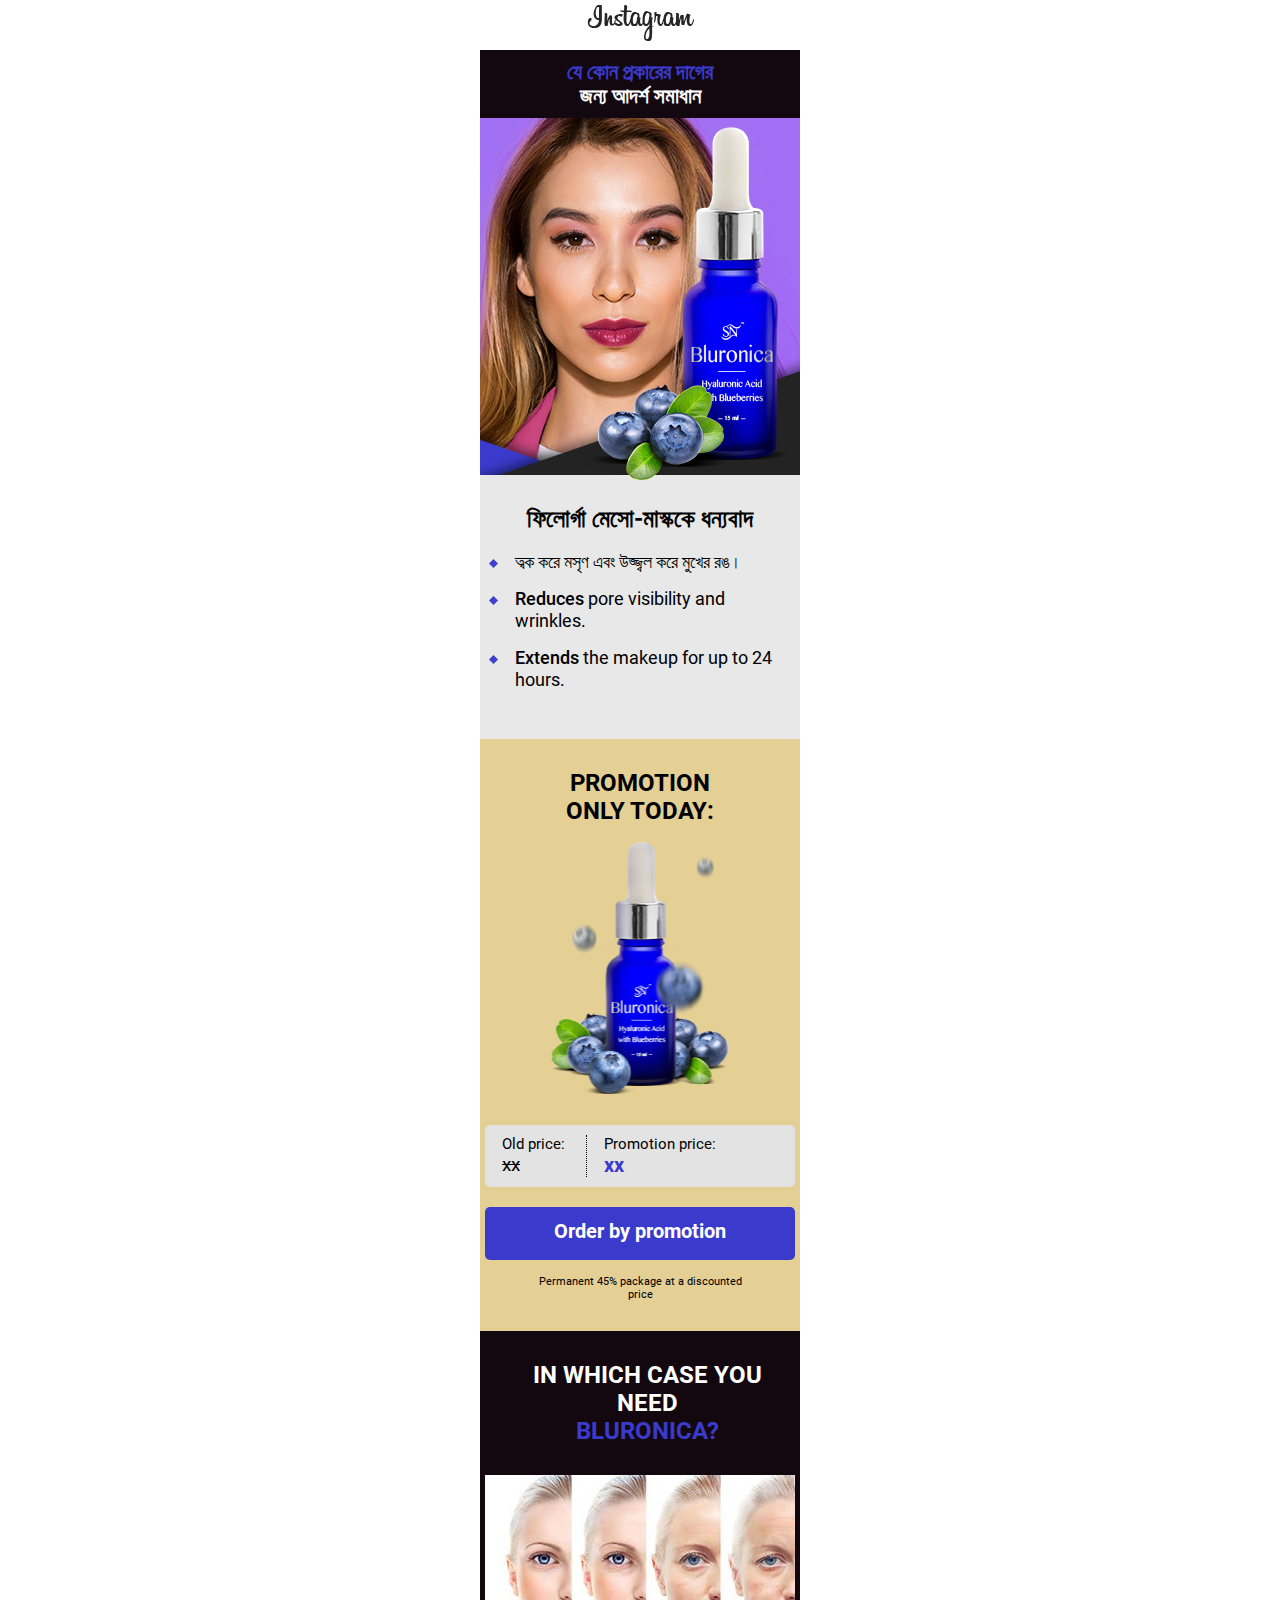
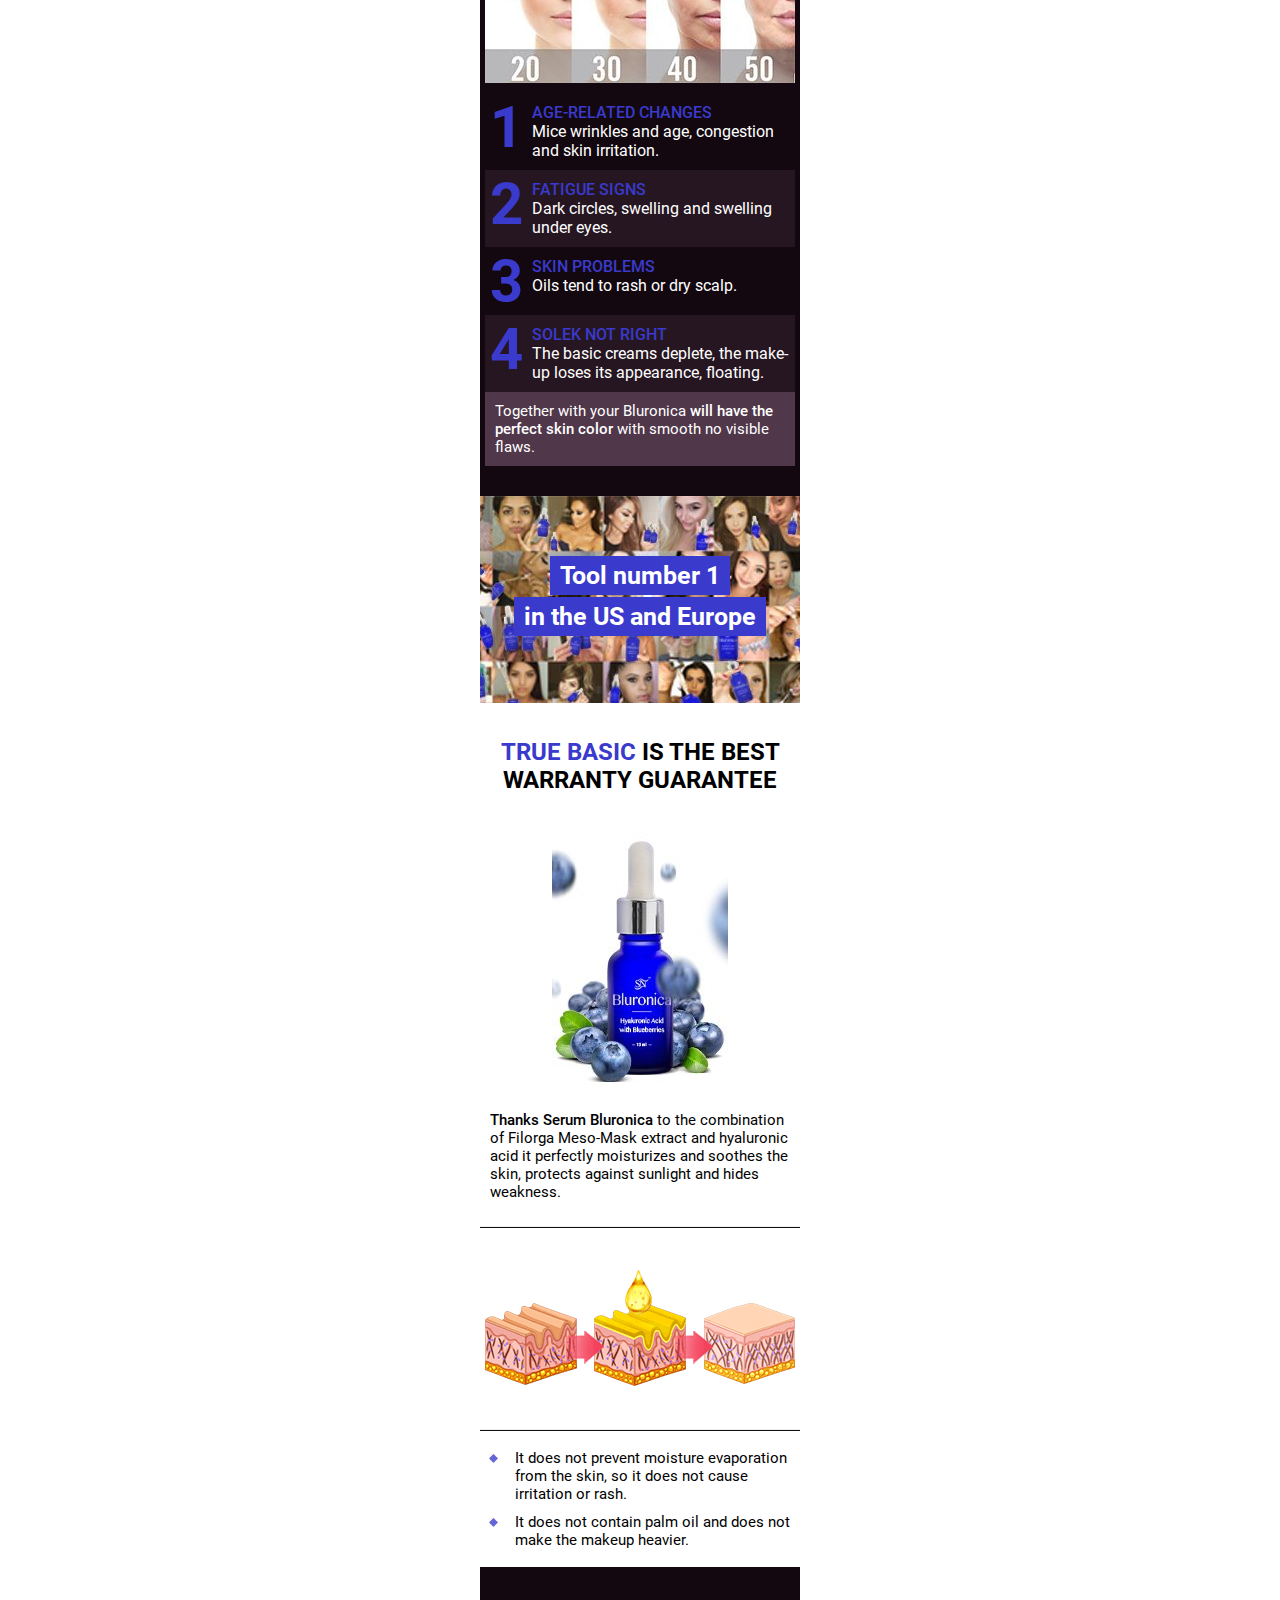
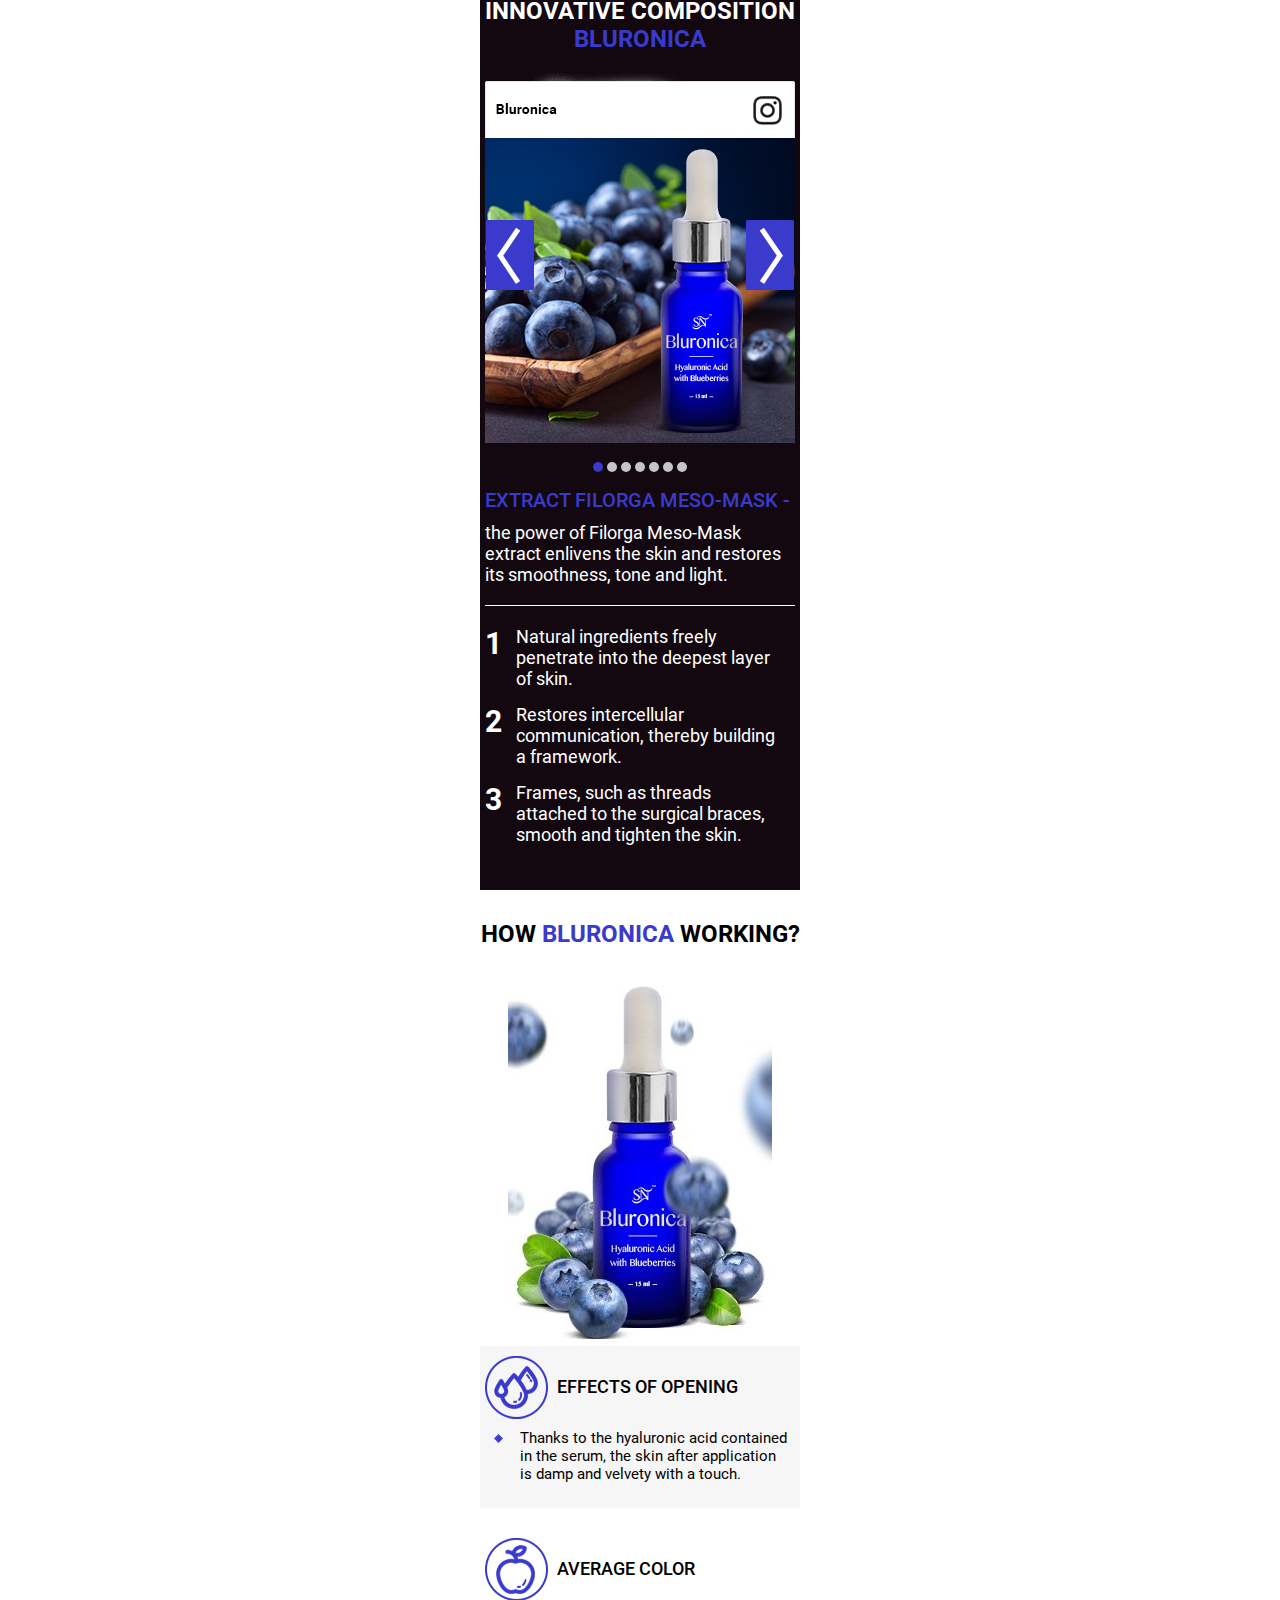
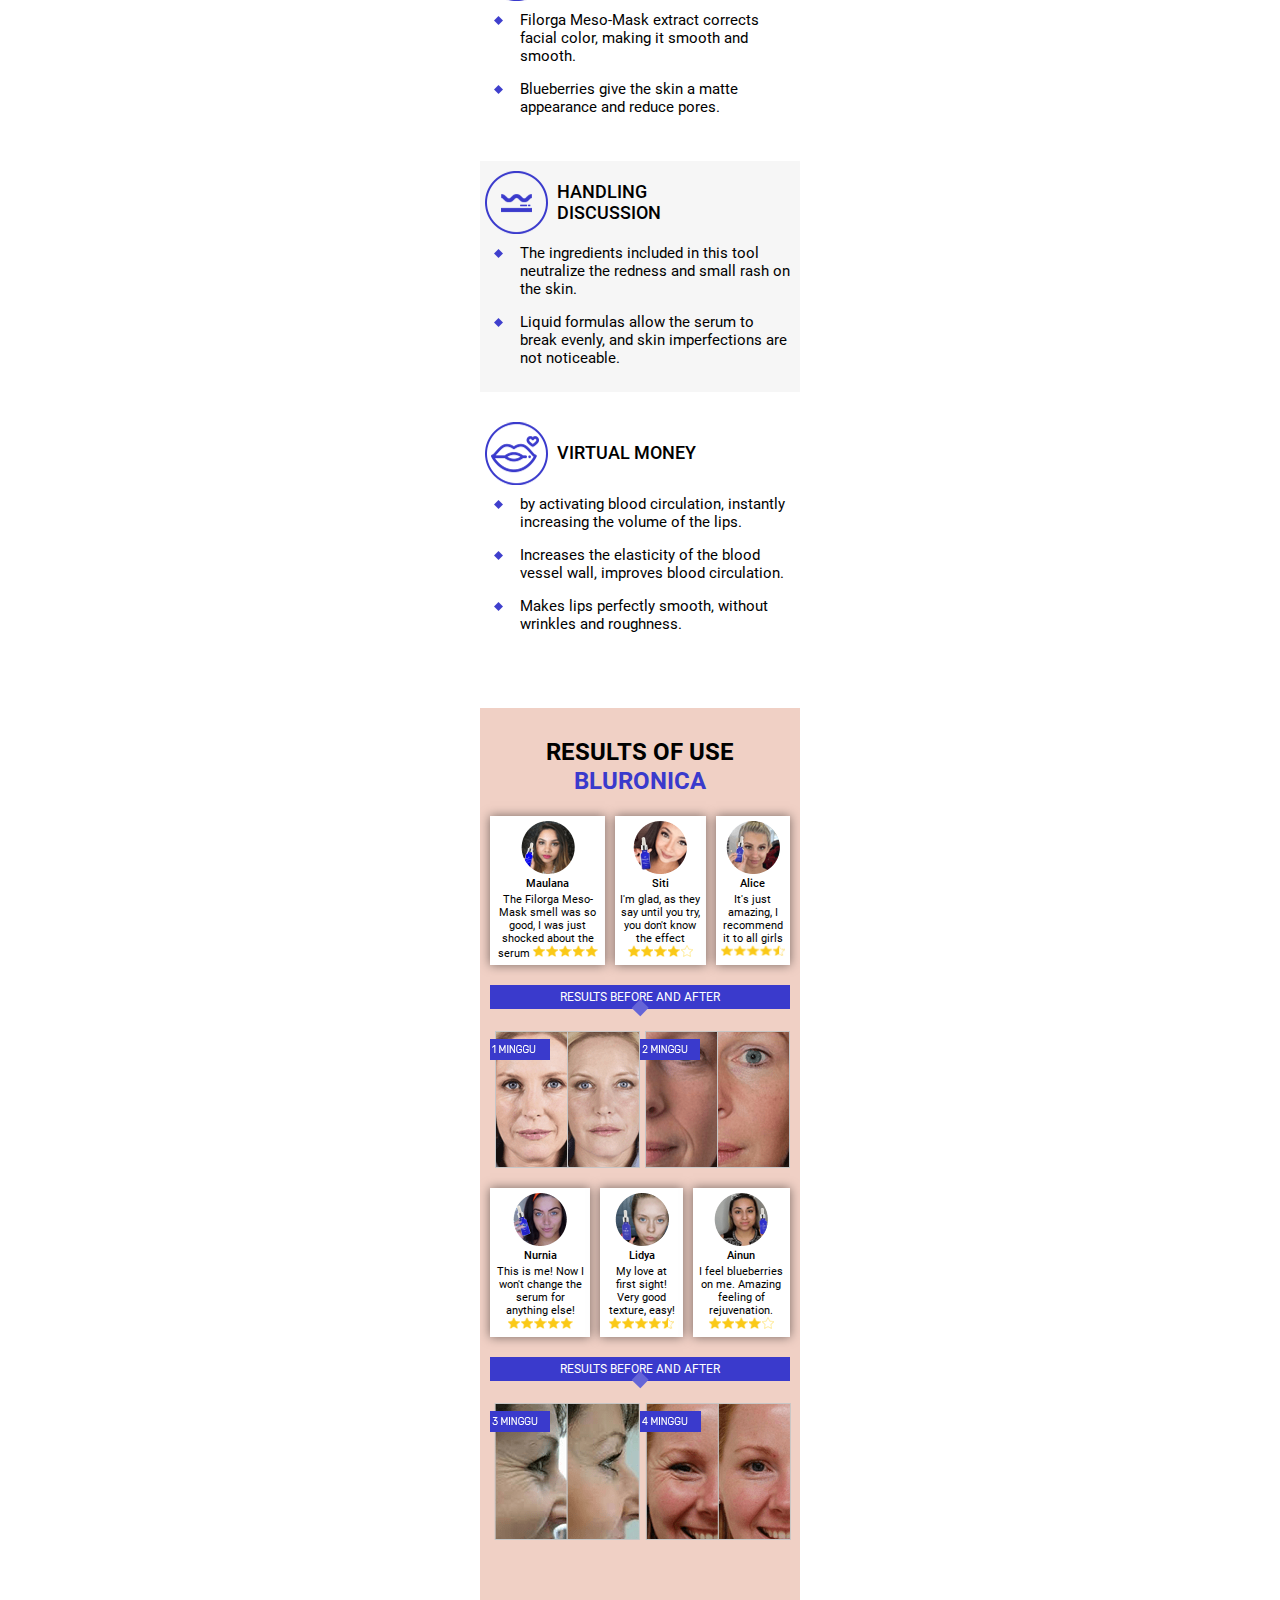
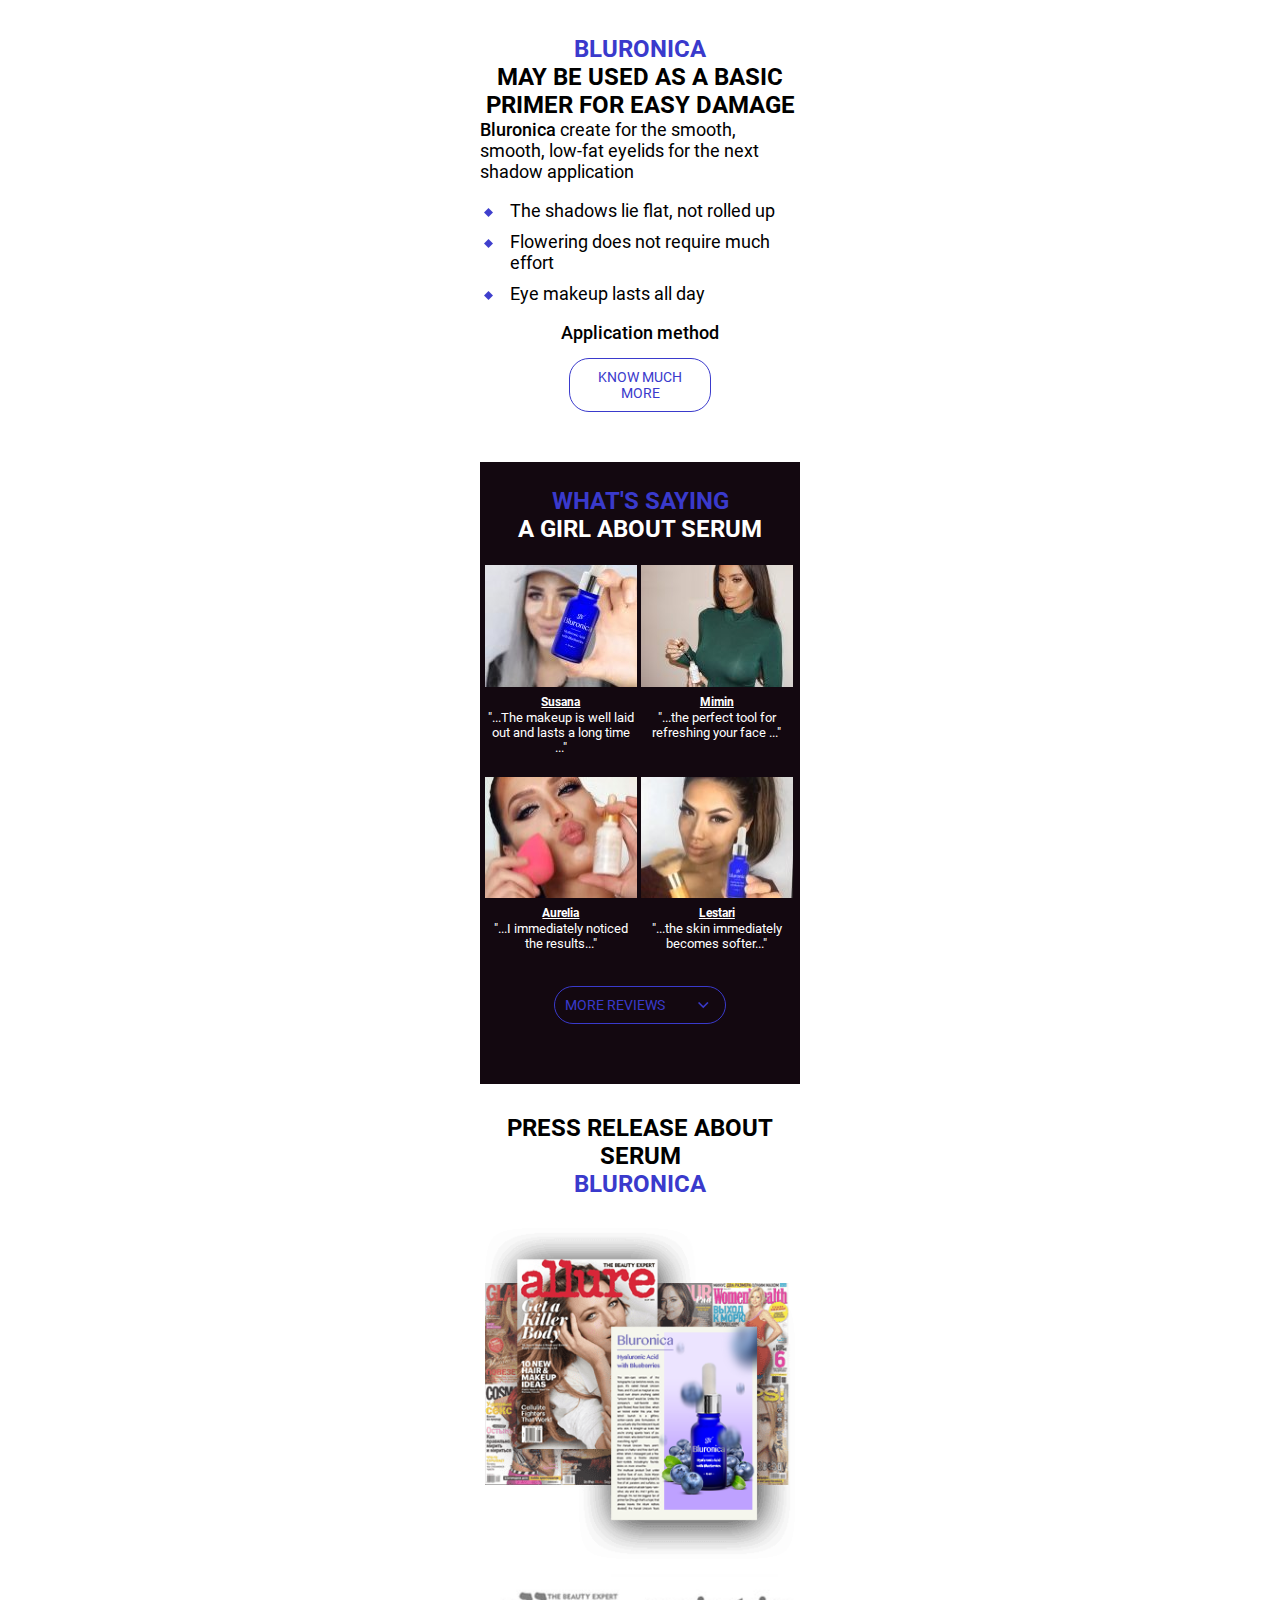
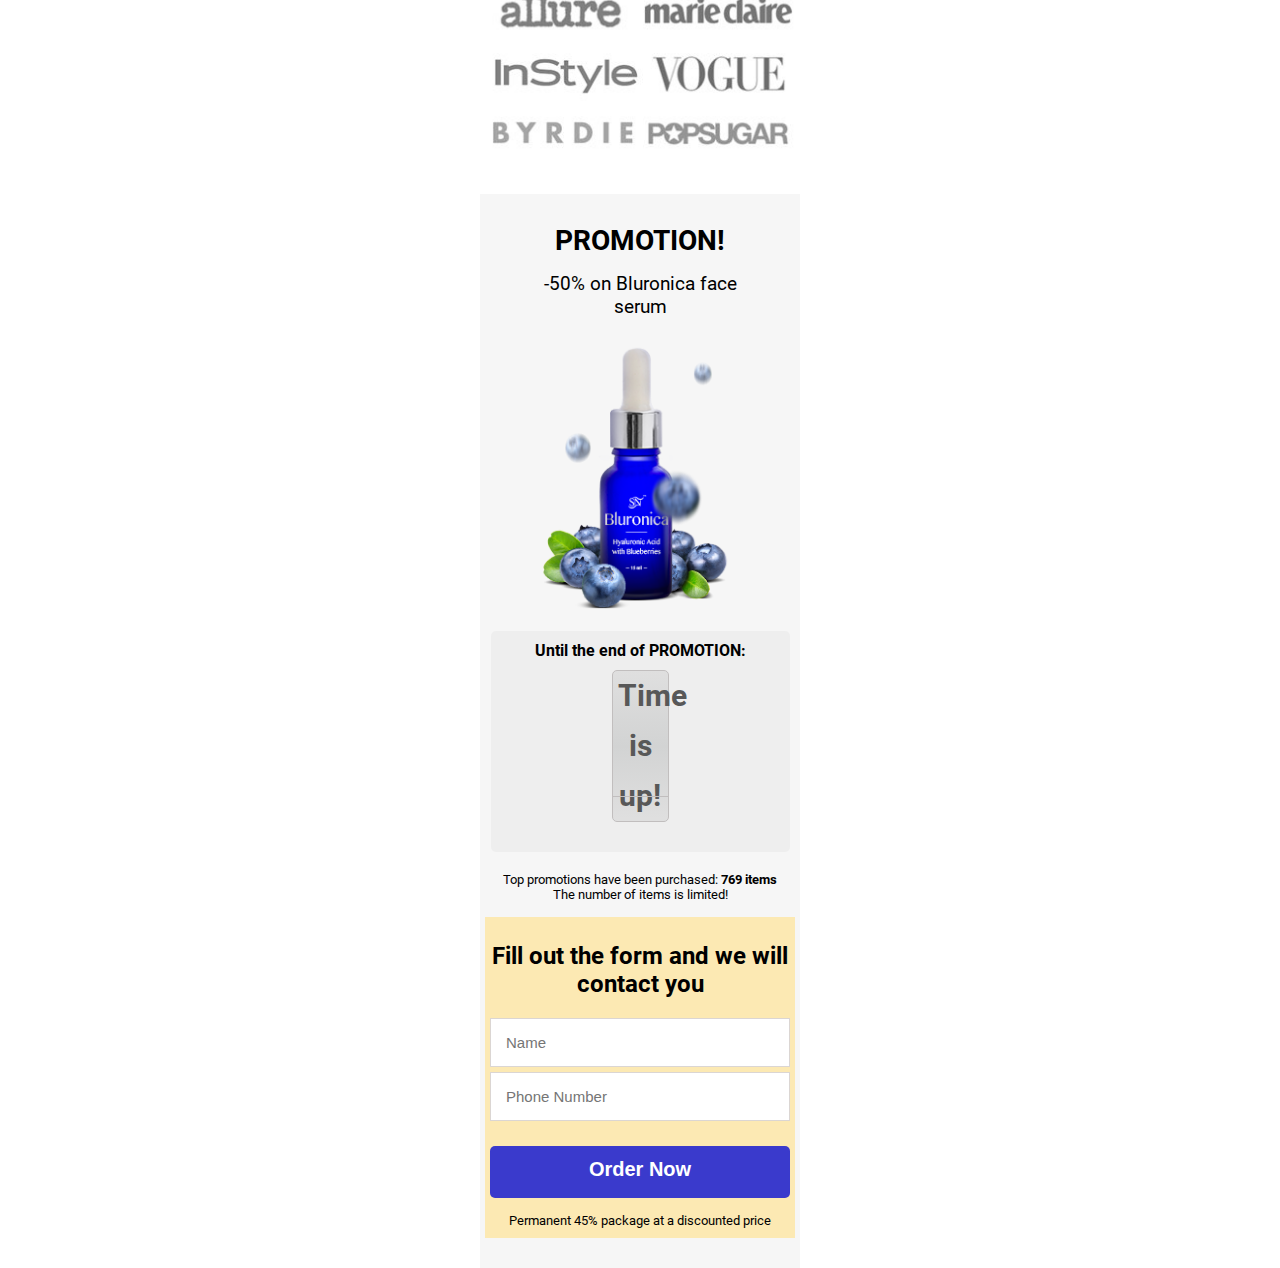
==== commit 1dd30346: "Just Start the 2nd Landing Page" ====
--- a/Filorga Meso Mask/Bang/LP - 02/index.html
+++ b/Filorga Meso Mask/Bang/LP - 02/index.html
@@ -2,7 +2,7 @@
 <html>
 <head>
 	<meta http-equiv=content-type content="text/html; charset=utf-8">
-	<title>IDEAL BASIS FOR ANY KIND OF SOLEK</title>
+	<title>যে কোন প্রকারের দাগের জন্য আদর্শ সমাধান</title>
 	<meta name="viewport" content="width=device-width, initial-scale=1.0">
 	<link rel="shortcut icon" href="img/favicon.ico">
 	<link rel="stylesheet" type="text/css" href="css/style.css">
@@ -18,19 +18,19 @@
 			<div class="block1">
 				<div class="heading">
 					<h1>
-						<span class="gold">IDEAL BASIS FOR</span>
-						<span class="upper">ANY TYPE OF SOLEK</span>
+						<span class="gold">যে কোন প্রকারের দাগের </span>
+						<span class="upper">জন্য আদর্শ সমাধান</span>
 					</h1>
 				</div>
 			</div>
 			<div class="block2">
 				<h1>
-					THANK YOU TO THE Filorga Meso-Mask
+					ফিলোর্গা মেসো-মাস্ককে ধন্যবাদ
 				</h1>
 				<ul>
 					<li>
 						<span>
-							<strong>Smooth</strong> skin tone and face color.
+							<strong>ত্বক করে </strong>  মসৃণ এবং উজ্জ্বল করে মুখের রঙ।
 						</span>
 					</li>
 					<li>
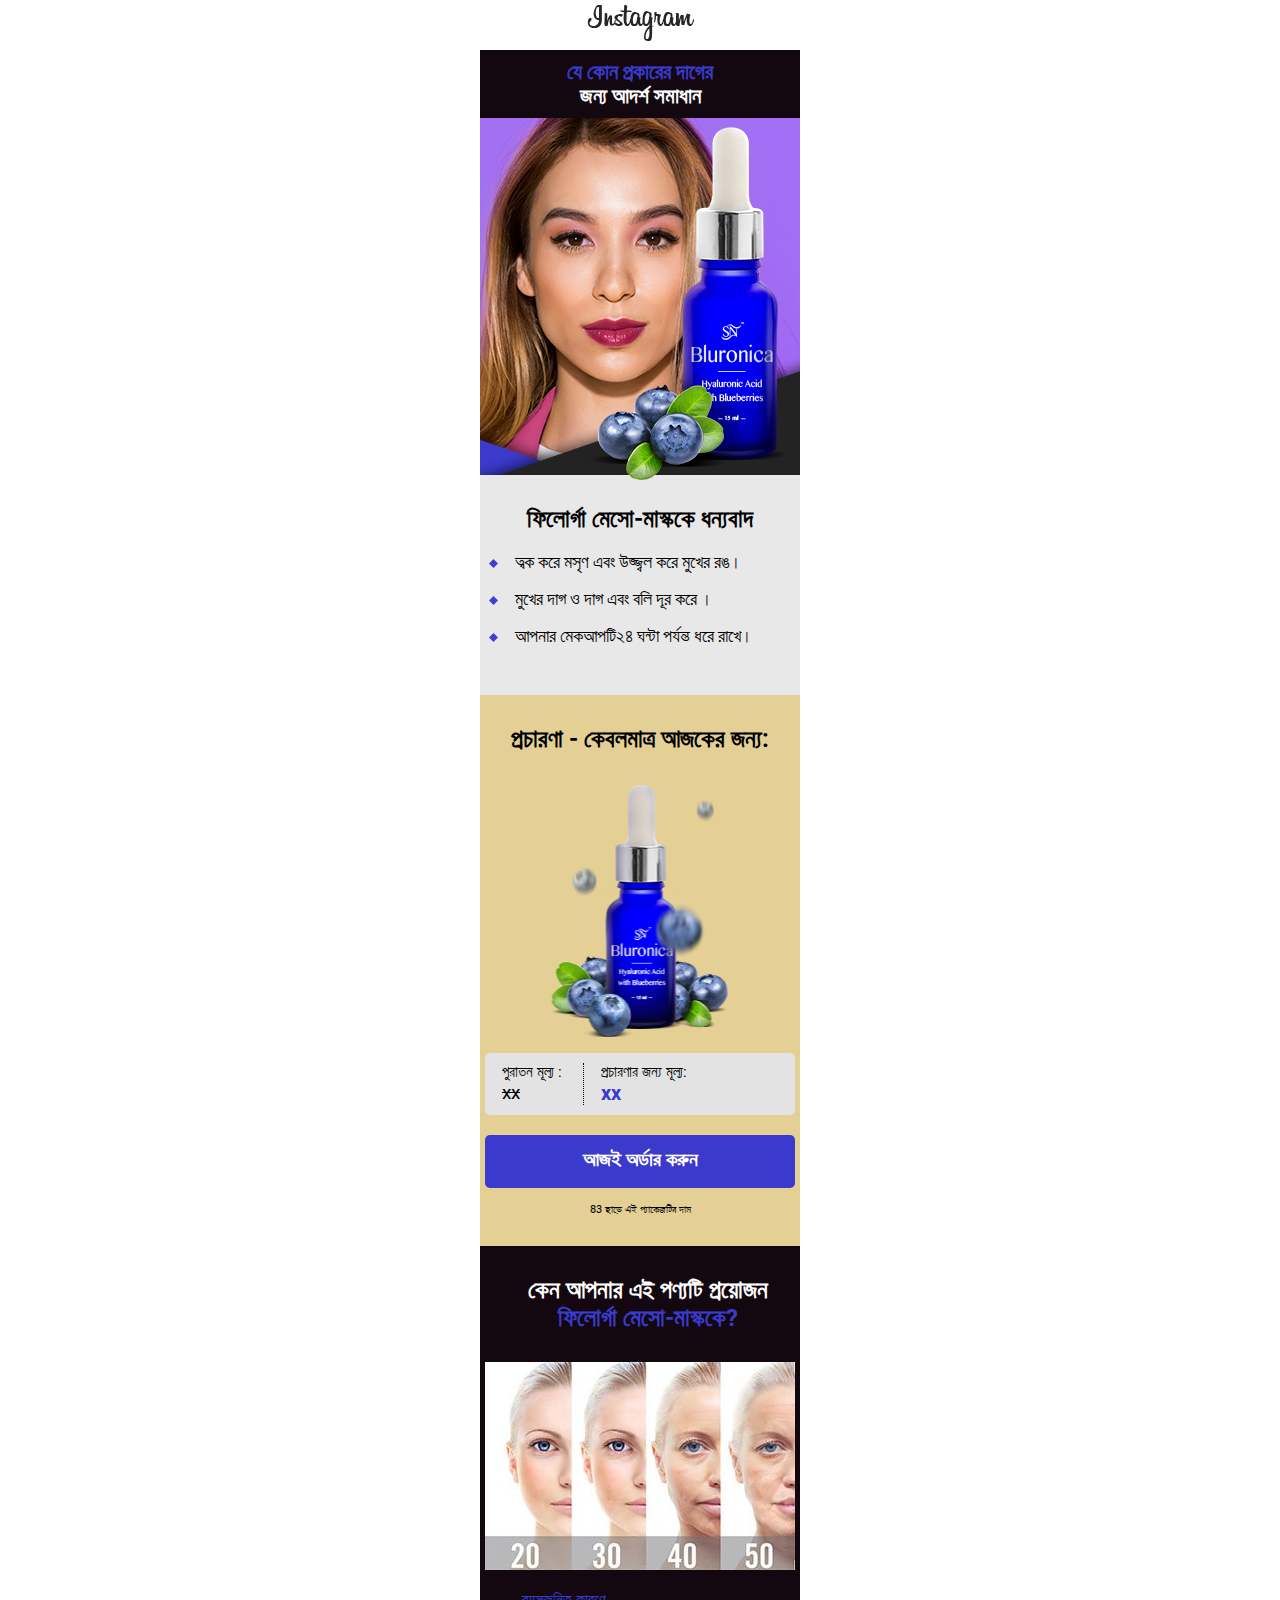
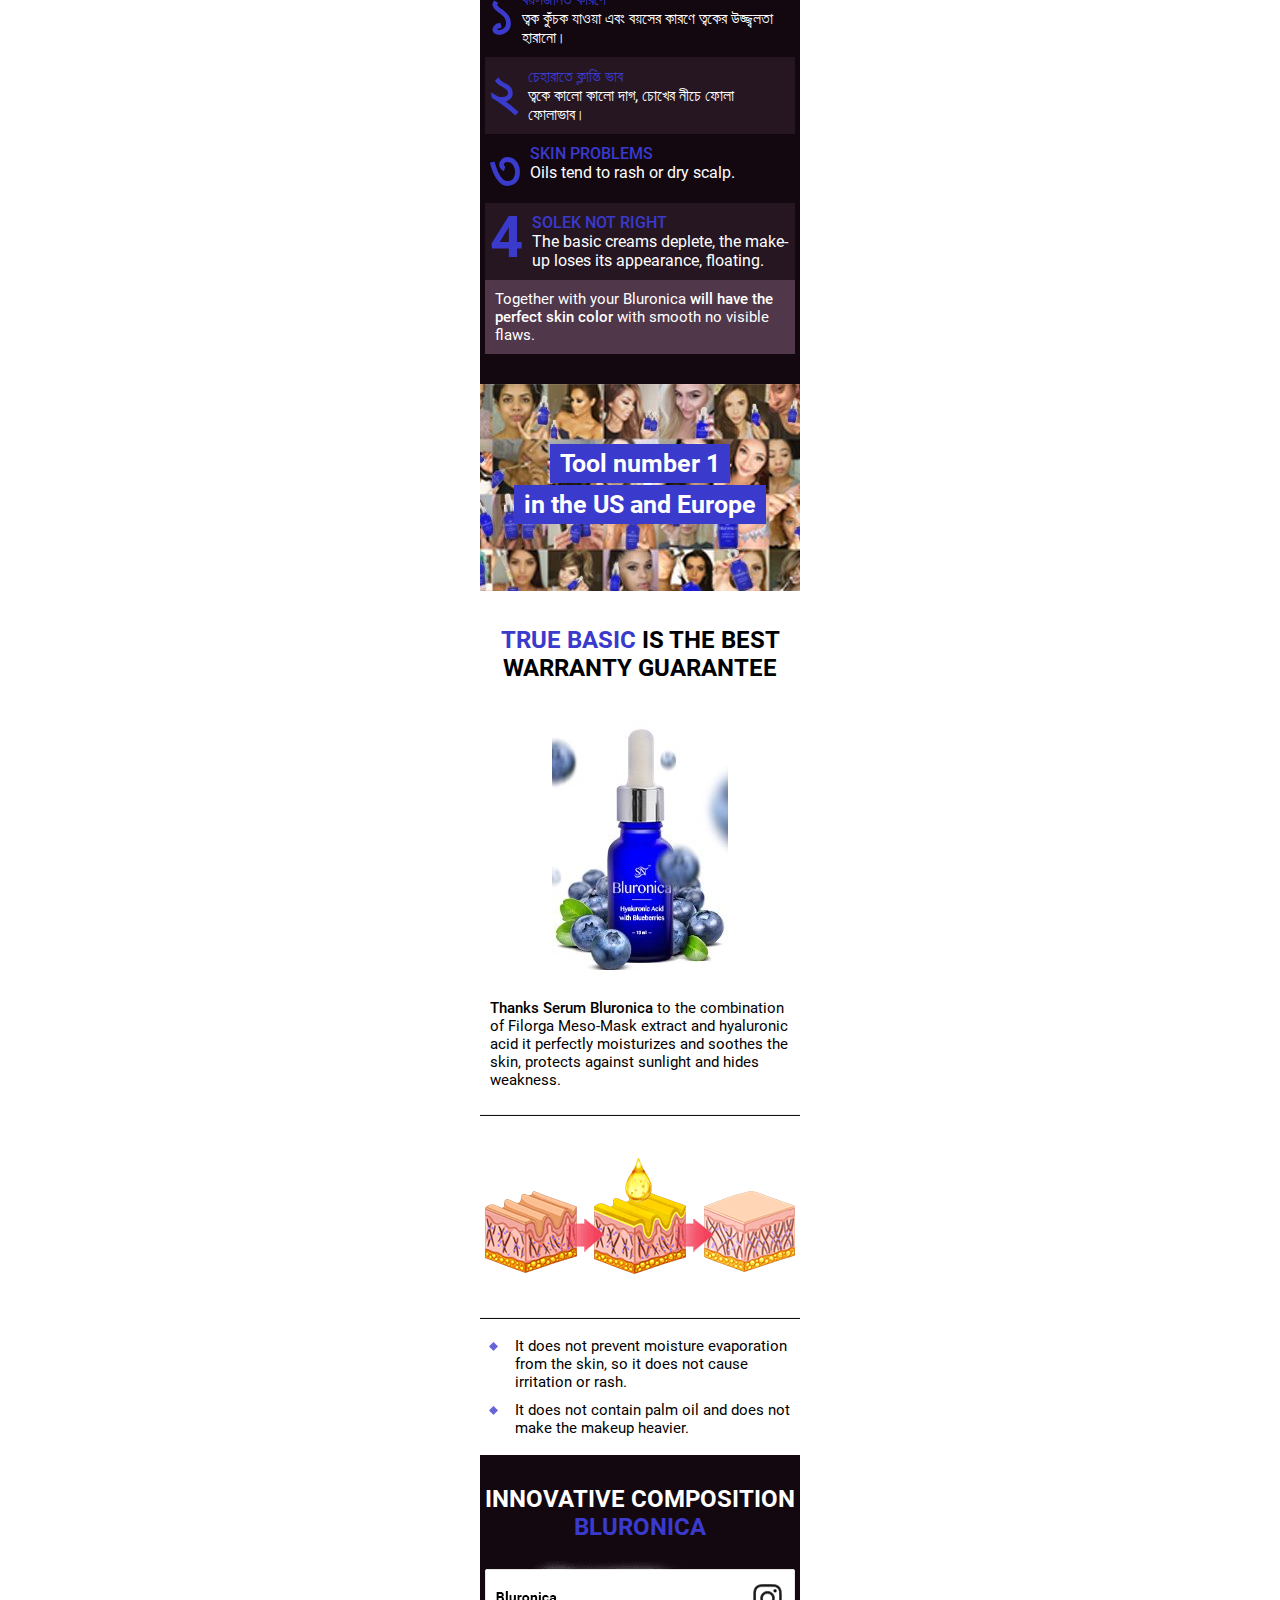
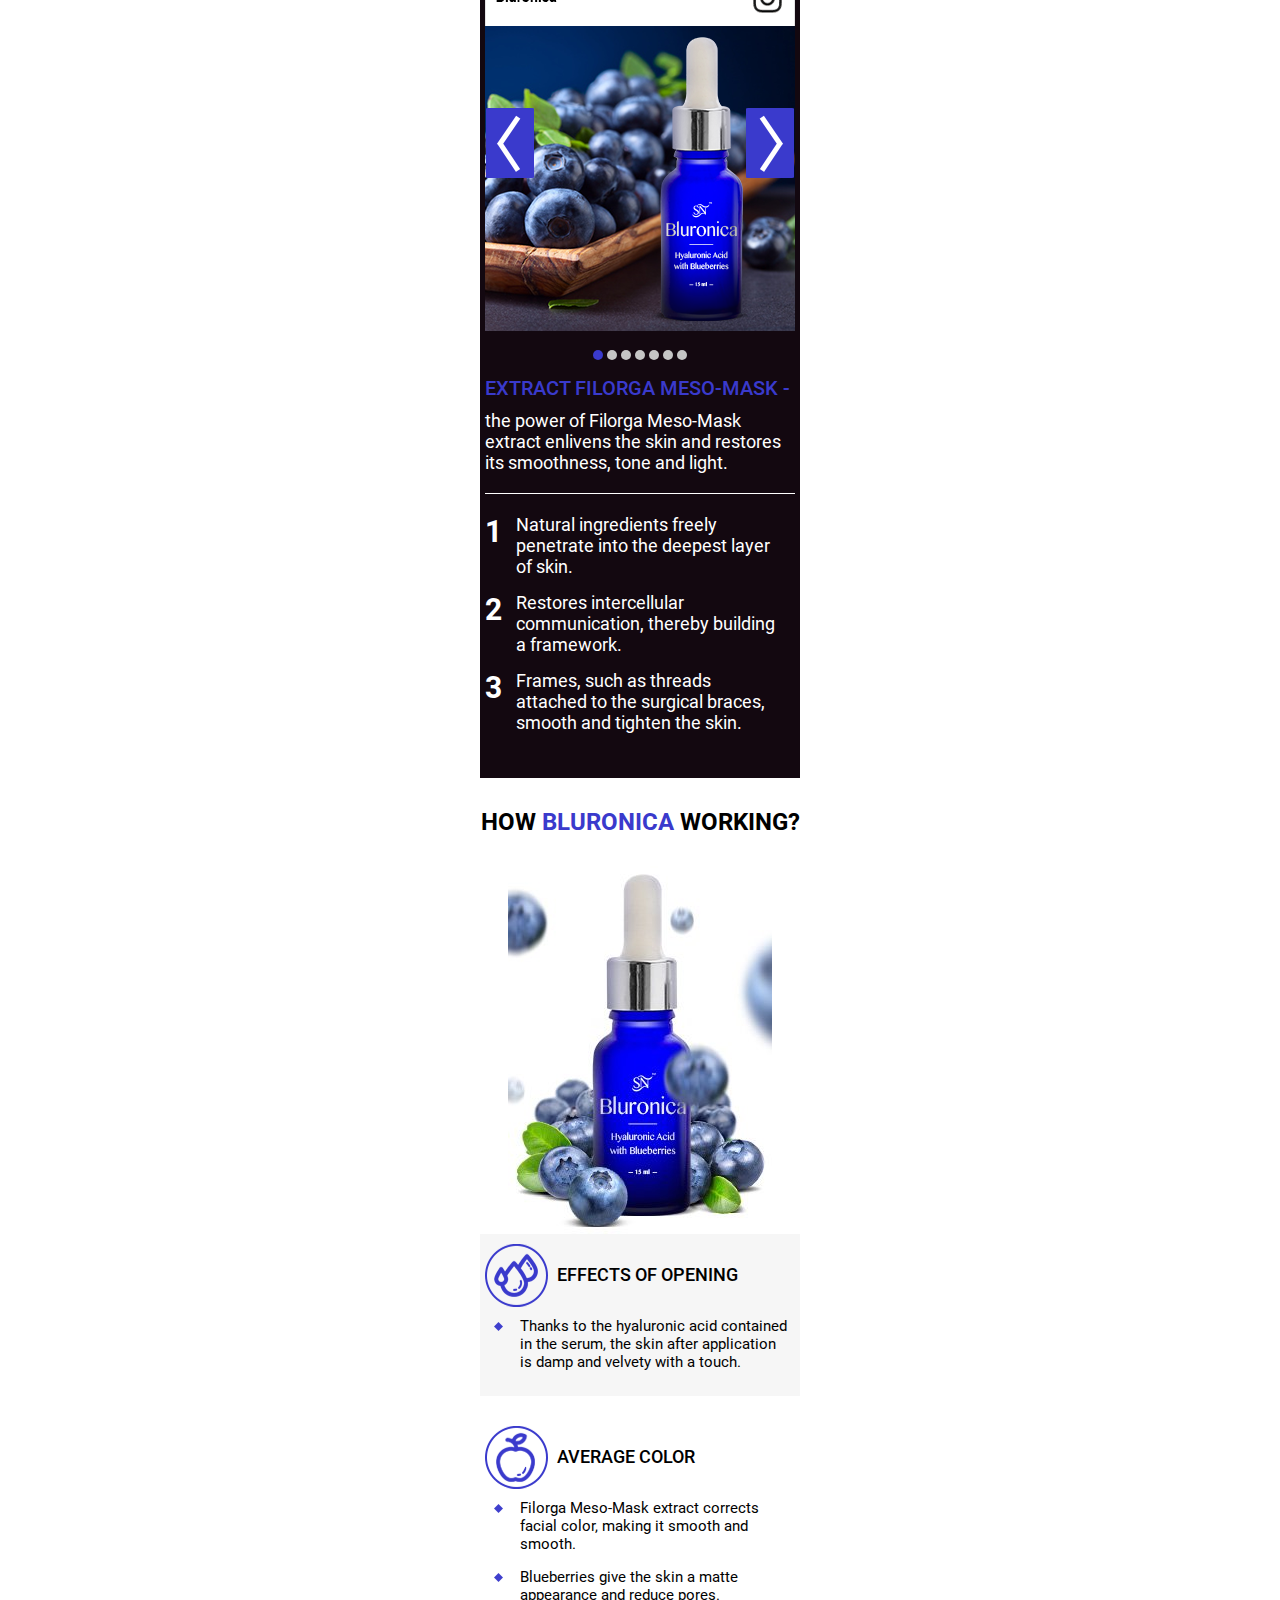
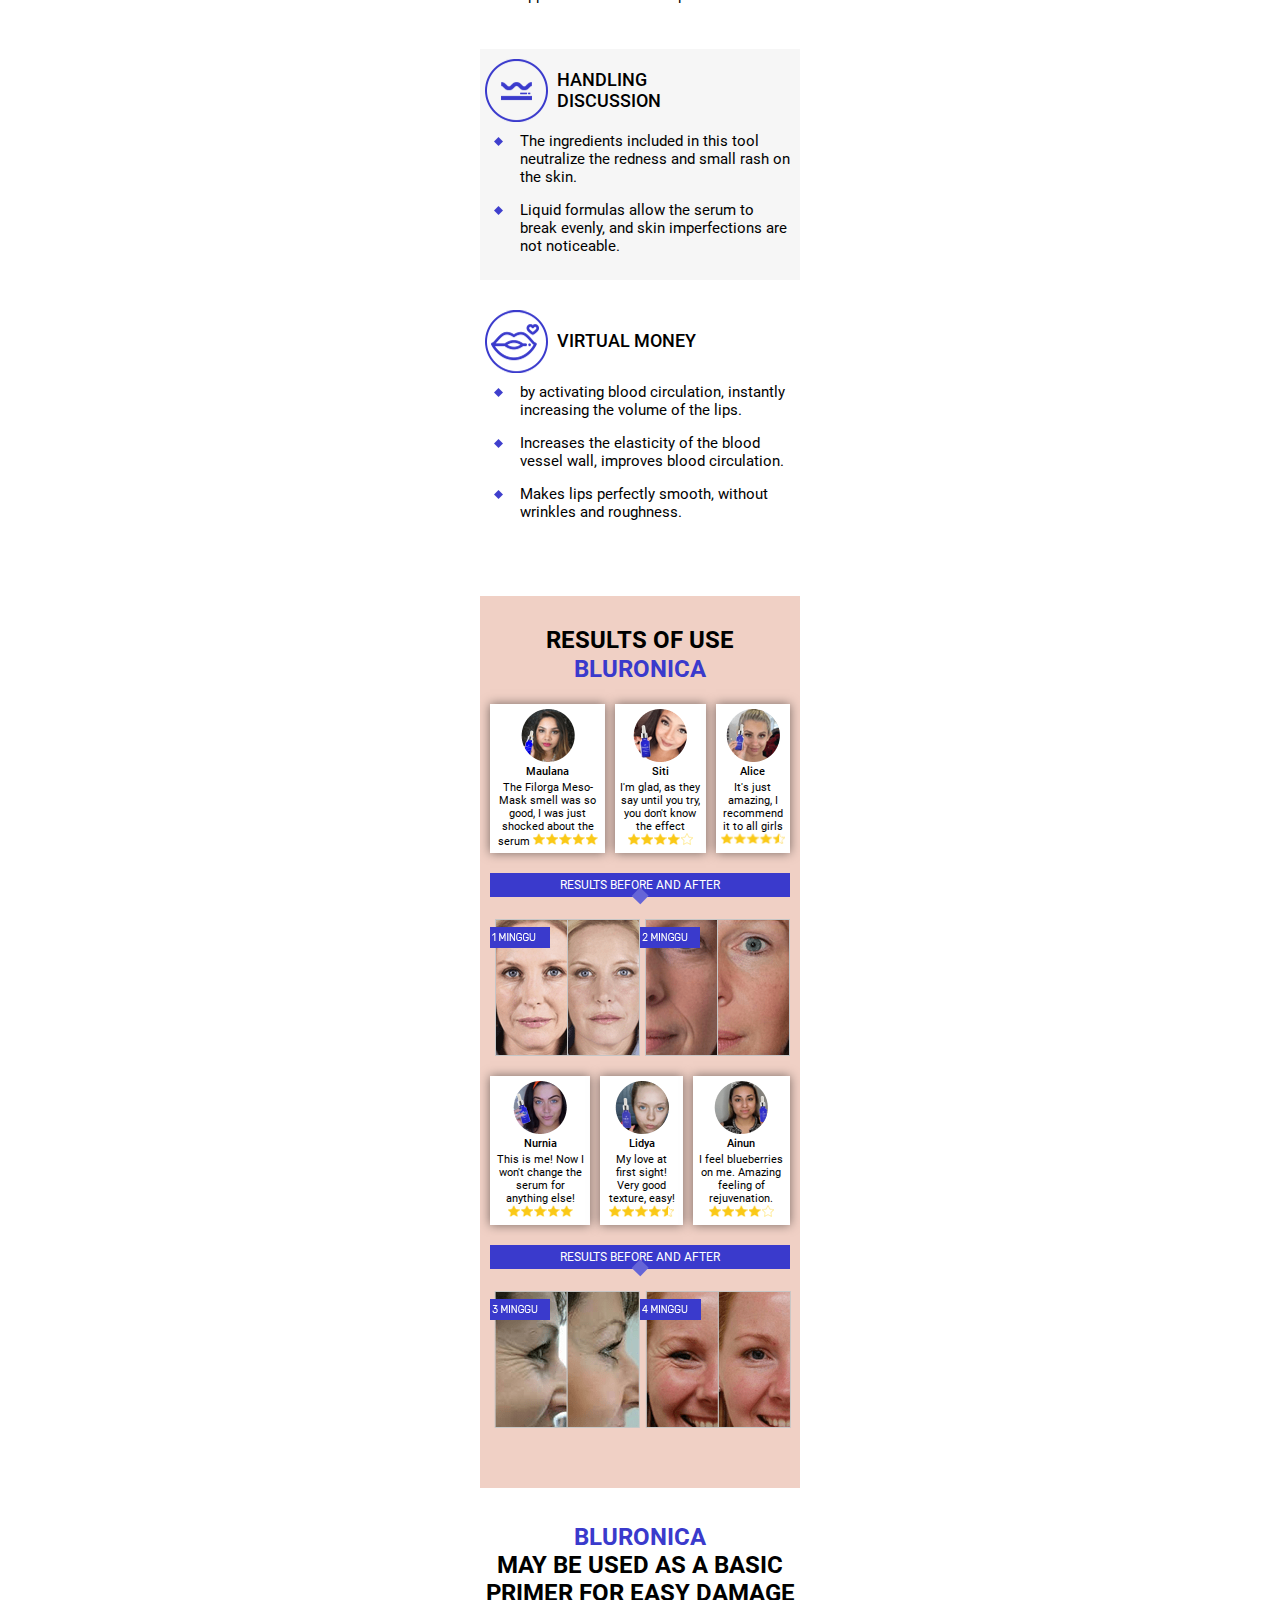
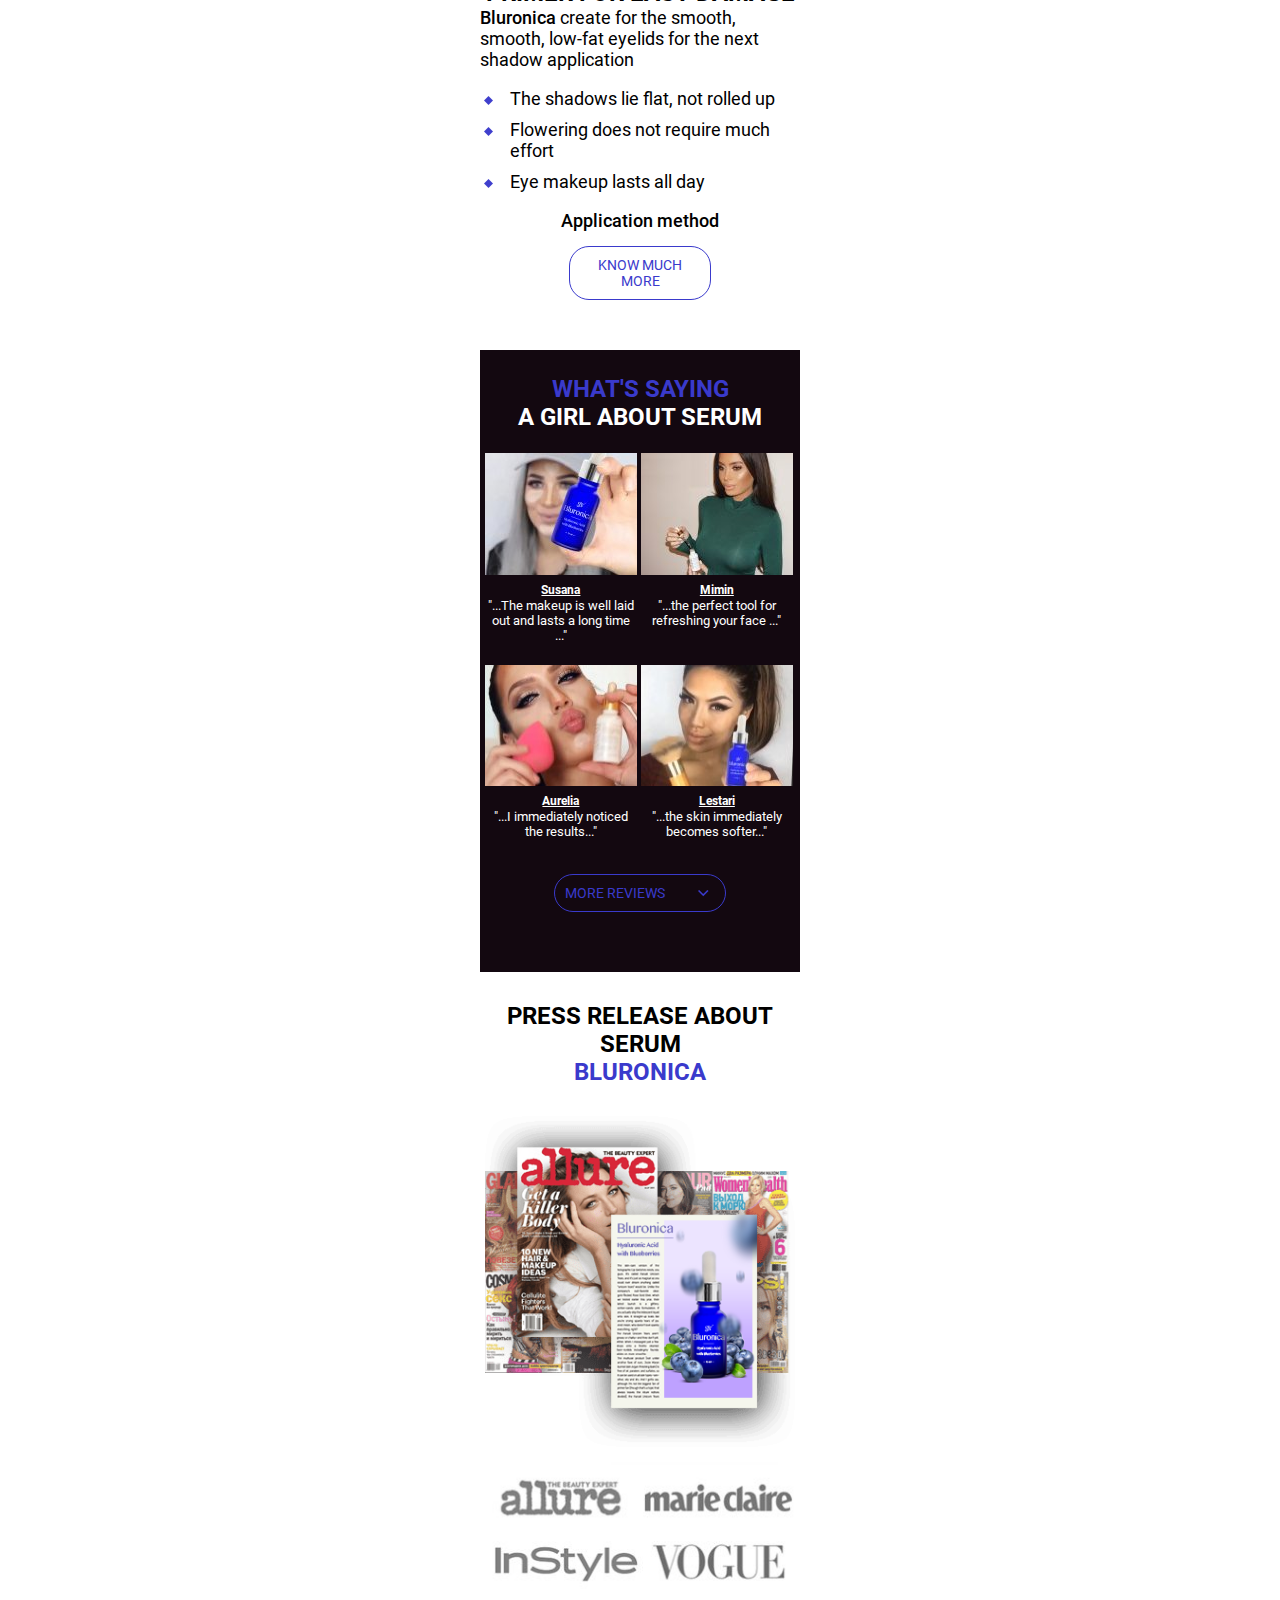
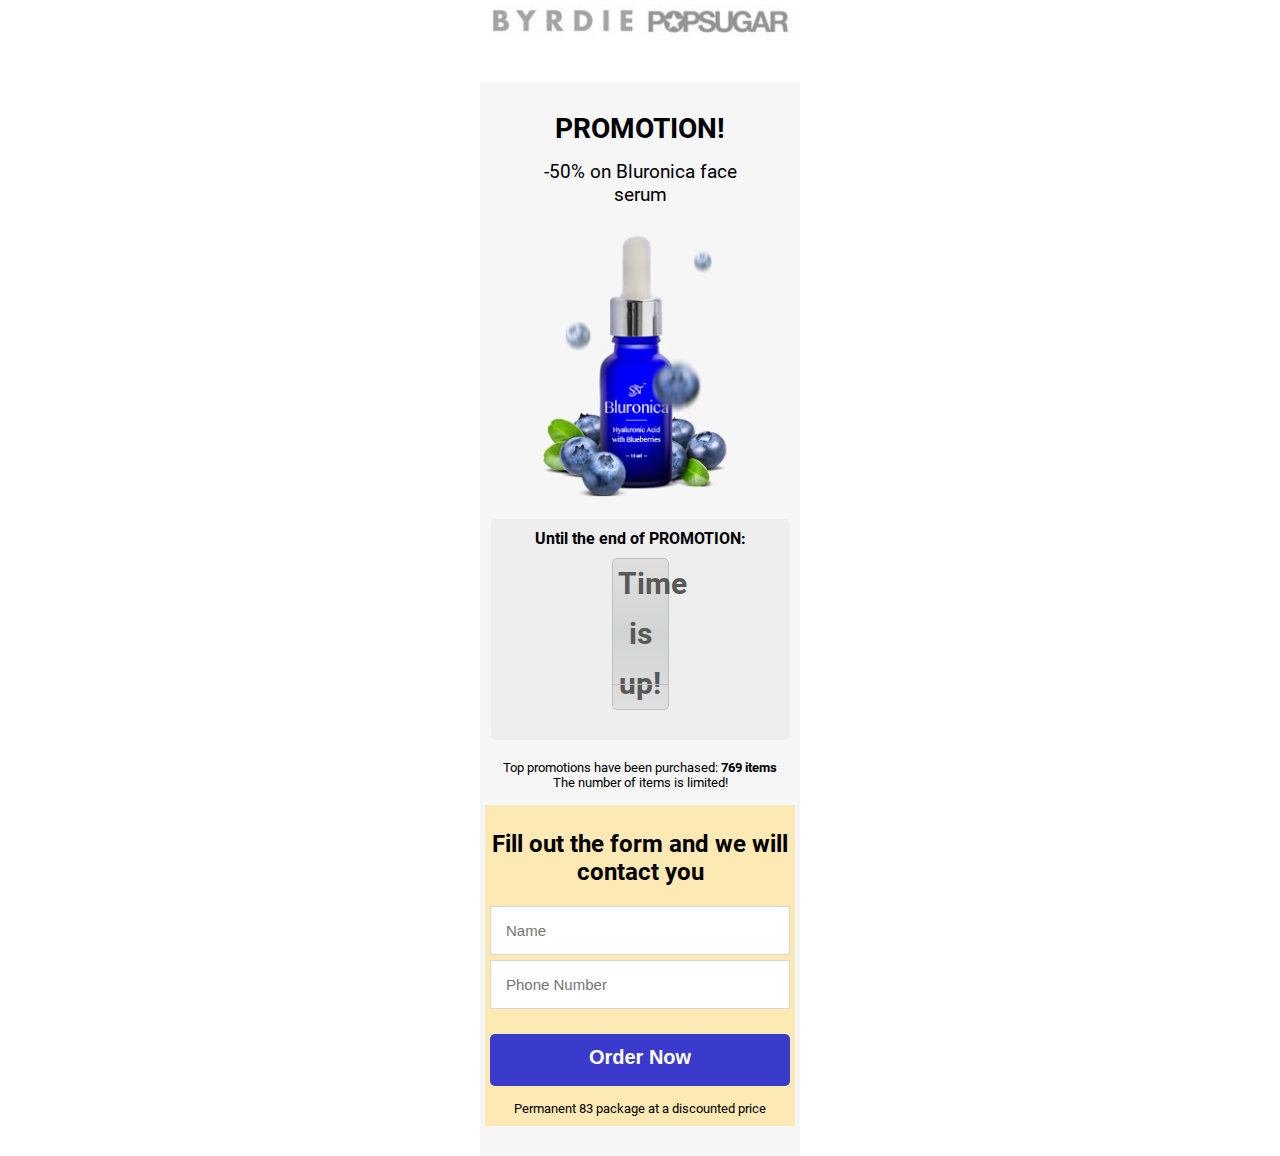
==== commit 6897571a: "Second landing page update start" ====
--- a/Filorga Meso Mask/Bang/LP - 02/index.html
+++ b/Filorga Meso Mask/Bang/LP - 02/index.html
@@ -35,72 +35,72 @@
 					</li>
 					<li>
 						<span>
-							<strong>Reduces</strong> pore visibility and wrinkles.
+							<strong>মুখের দাগ ও </strong>  দাগ এবং বলি দূর করে ।
 						</span>
 					</li>
 					<li>
 						<span>
-							<strong>Extends </strong>the makeup for up to 24 hours.
+							<strong>আপনার মেকআপটি</strong>২৪ ঘন্টা পর্যন্ত ধরে রাখে।
 						</span>
 					</li>
 				</ul>
 			</div>
 			<div class="block3">
 				<h1>
-					PROMOTION<br>ONLY TODAY:
+					প্রচারণা - কেবলমাত্র আজকের জন্য:
 				</h1>
 				<div class="price">
 					<div class="old">
-						<span>Old price:</span>
+						<span>পুরাতন মূল্য :</span>
 						<span class="oldPrice js_old_price_curs al-cost-promo">xx</span>
 					</div>
 					<div class="new">
-						<span>Promotion price:</span>
+						<span>প্রচারণার জন্য মূল্য:</span>
 						<span class="newPrice js_new_price_curs al-cost">xx</span>
 					</div>
 				</div>
 				<a href="#" id="go" class="button">
-					Order by promotion
+					আজই অর্ডার করুন
 				</a>
 				<small>
-					Permanent <span class="packages-count js-countdown">45%</span> package at a discounted price
+					<span class="packages-count js-countdown">৪৫%</span> ছাড়ে এই প্যাকেজটির দাম 
 				</small>
 			</div>
 			<div class="block4">
 				<div class="heading">
 
 					<h1>
-						IN WHICH CASE YOU NEED
-						<span class="gold">Bluronica?</span>
+						কেন আপনার এই পণ্যটি প্রয়োজন
+						<span class="gold">ফিলোর্গা মেসো-মাস্ককে?</span>
 					</h1>
 				</div>
 				<img src="img/b3-1.jpg" alt="">
 				<div class="list">
 					<div class="list-line">
 						<div class="list-num">
-							1
+							১
 						</div>
 						<div class="list-text">
-							<span>AGE-RELATED CHANGES</span>
-							<p>
-								Mice wrinkles and age, congestion and skin irritation.
+							<span>বয়সজনিত কারণে</span>
+							<p>
+								ত্বক কুঁচক যাওয়া এবং বয়সের কারণে ত্বকের উজ্জ্বলতা হারানো।
 							</p>
 						</div>
 					</div>
 					<div class="list-line" style="background: #261622;">
 						<div class="list-num">
-							2
+							২
 						</div>
 						<div class="list-text">
-							<span>Fatigue Signs</span>
-							<p>
-								Dark circles, swelling and swelling under eyes.
+							<span>চেহারাতে ক্লান্তি ভাব</span>
+							<p>
+								ত্বকে কালো কালো দাগ, চোখের নীচে ফোলা ফোলাভাব।
 							</p>
 						</div>
 					</div>
 					<div class="list-line">
 						<div class="list-num">
-							3
+							৩
 						</div>
 						<div class="list-text">
 							<span>SKIN PROBLEMS</span>
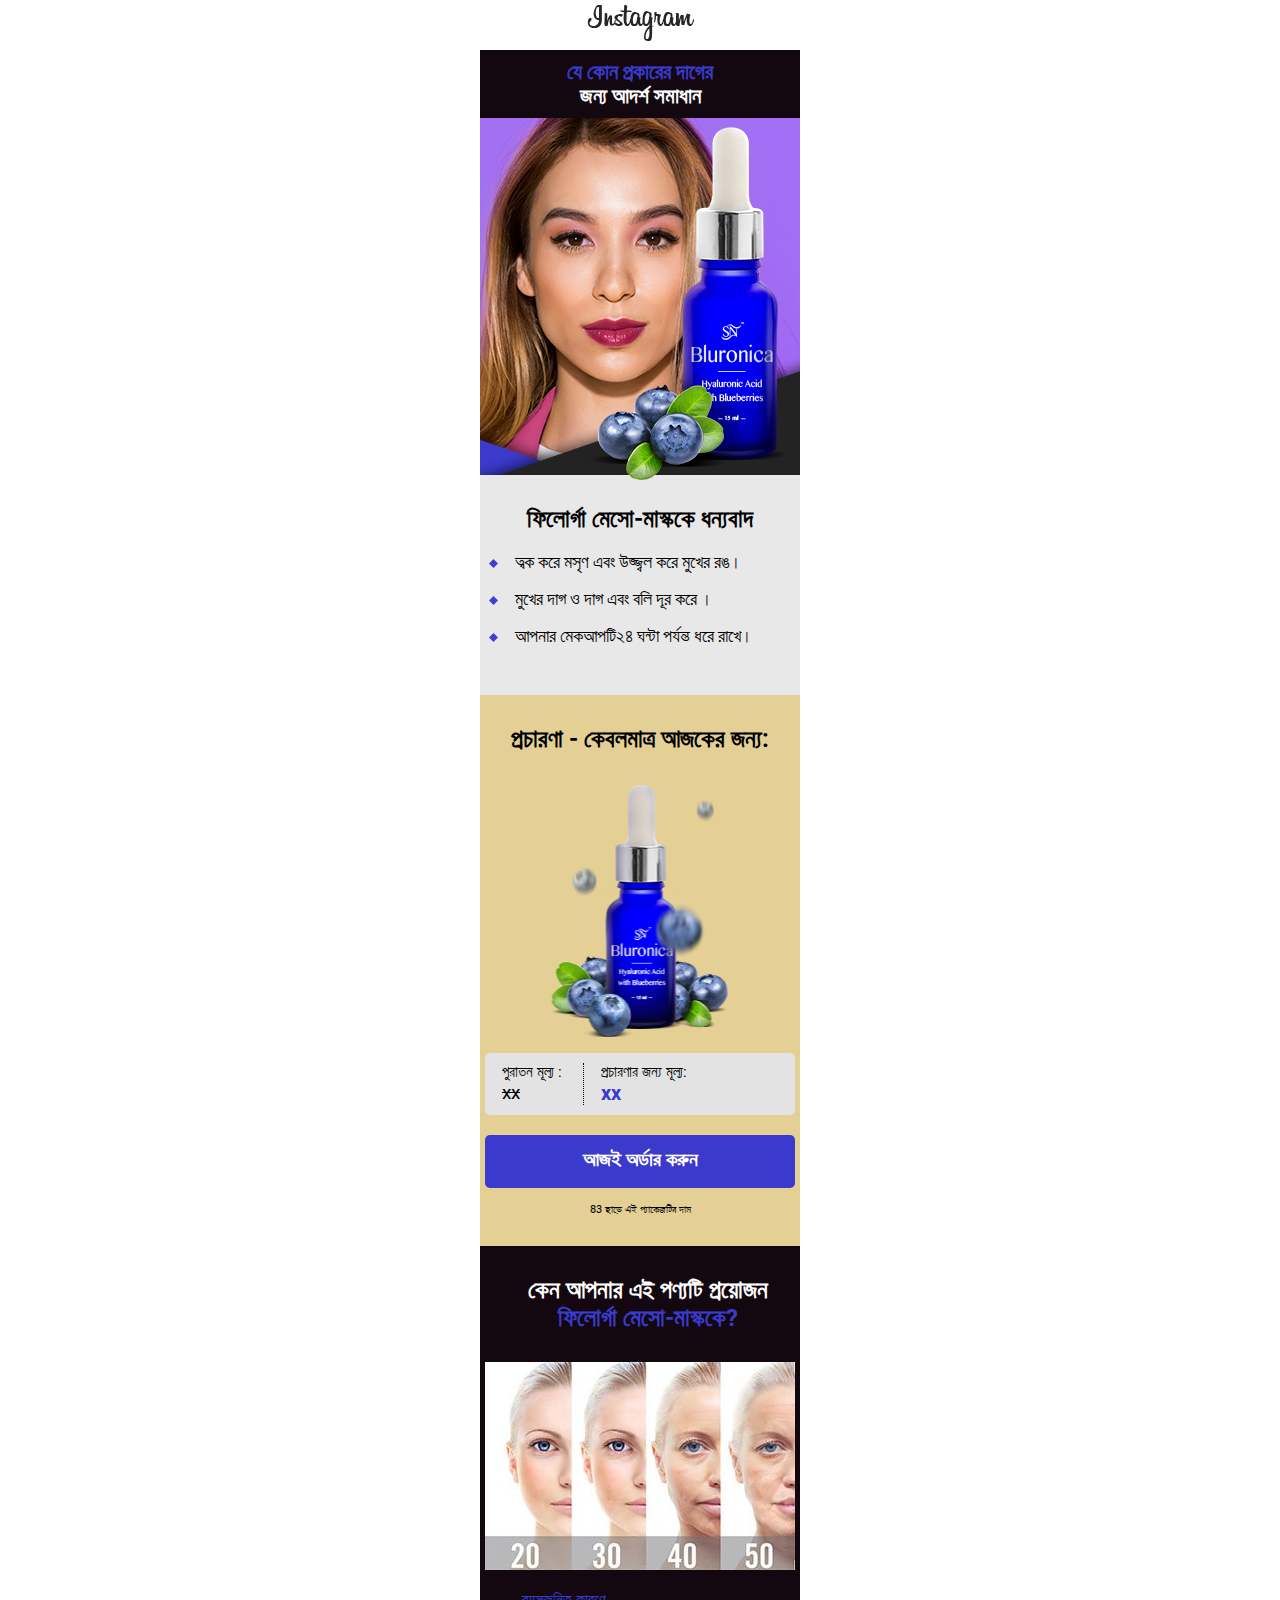
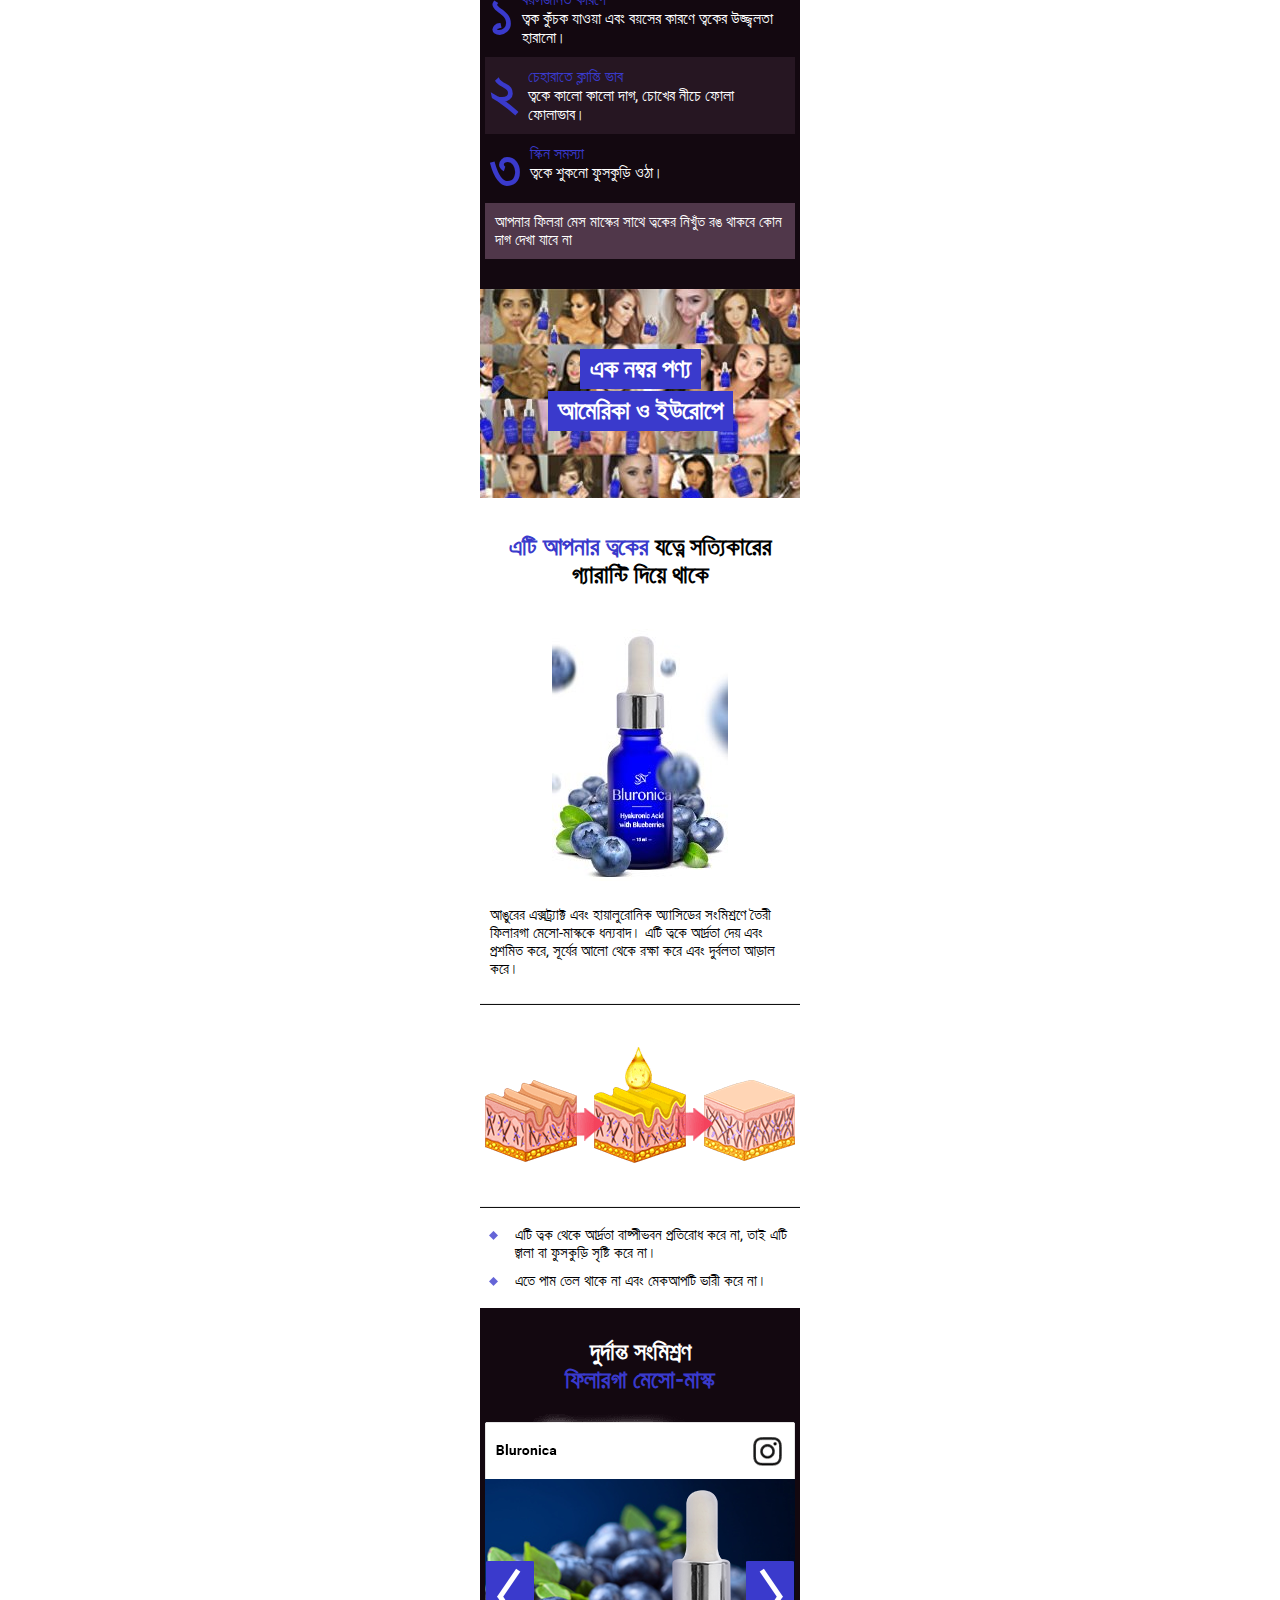
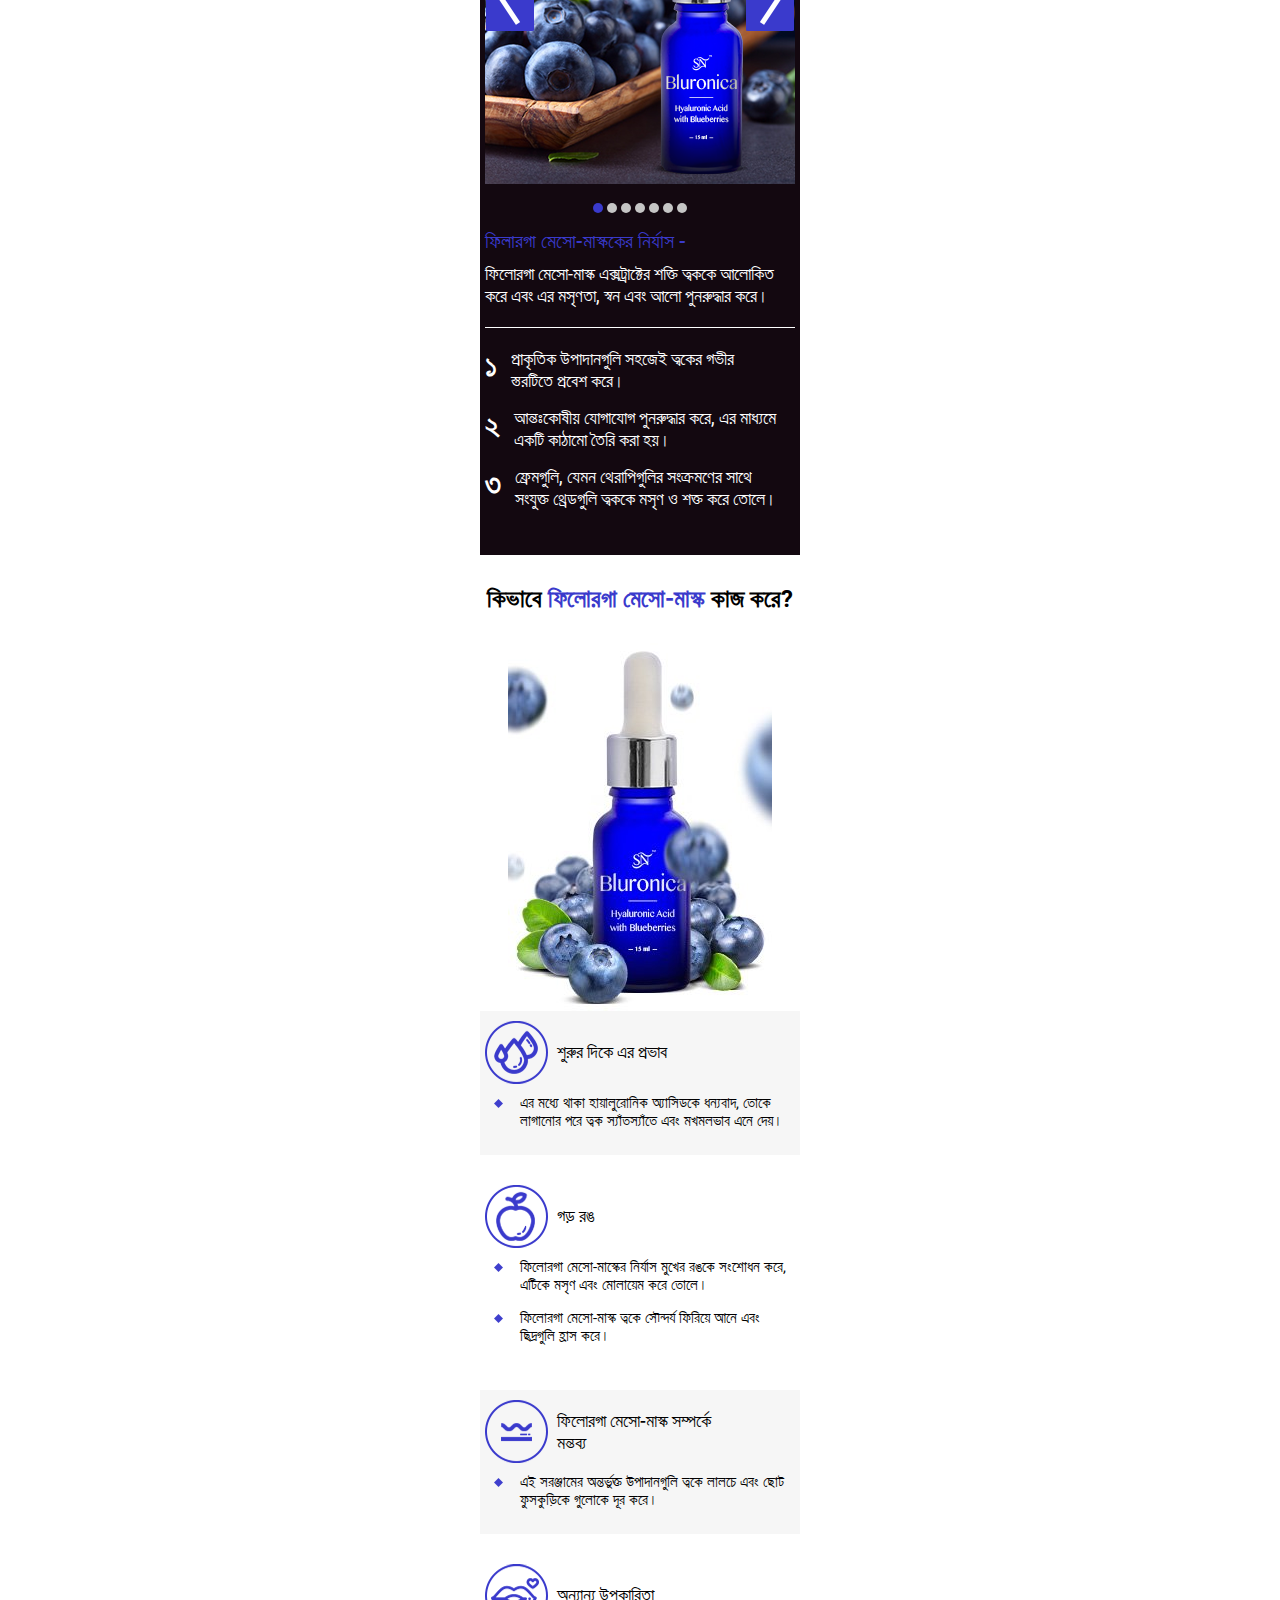
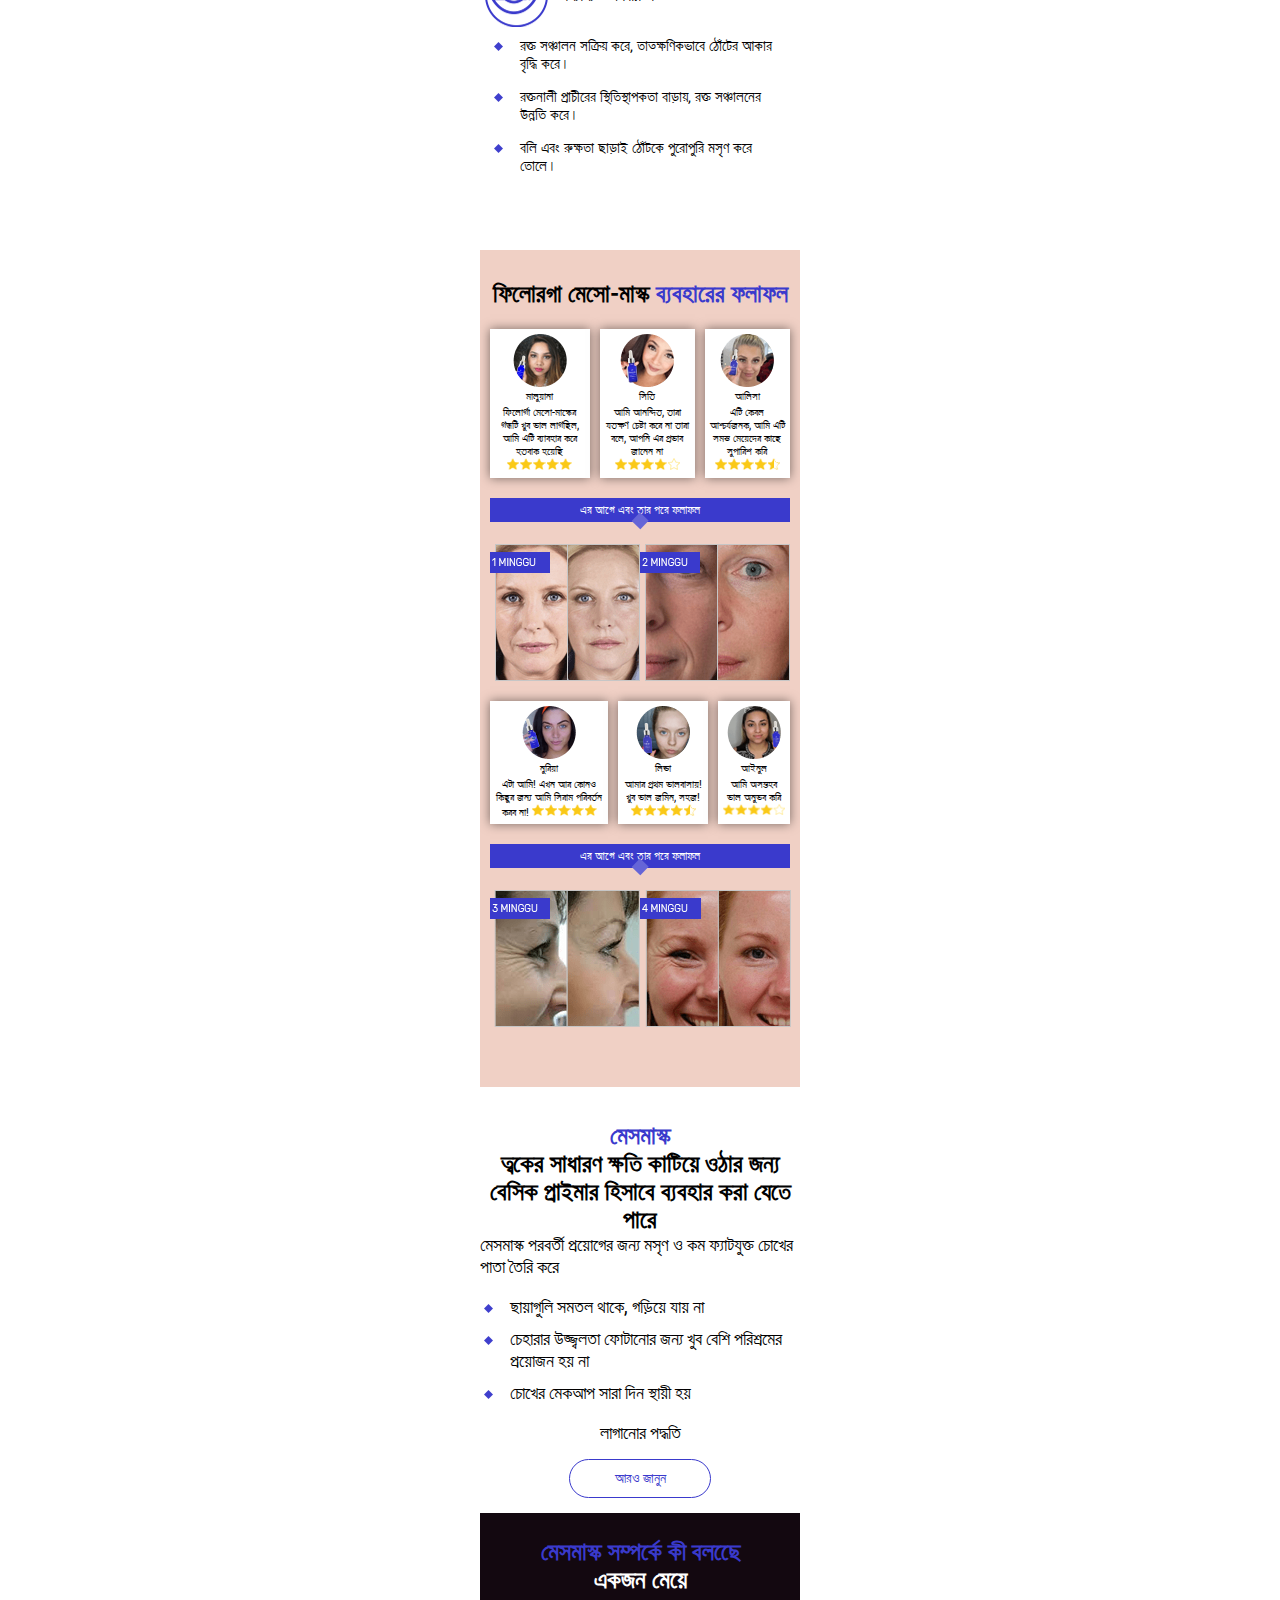
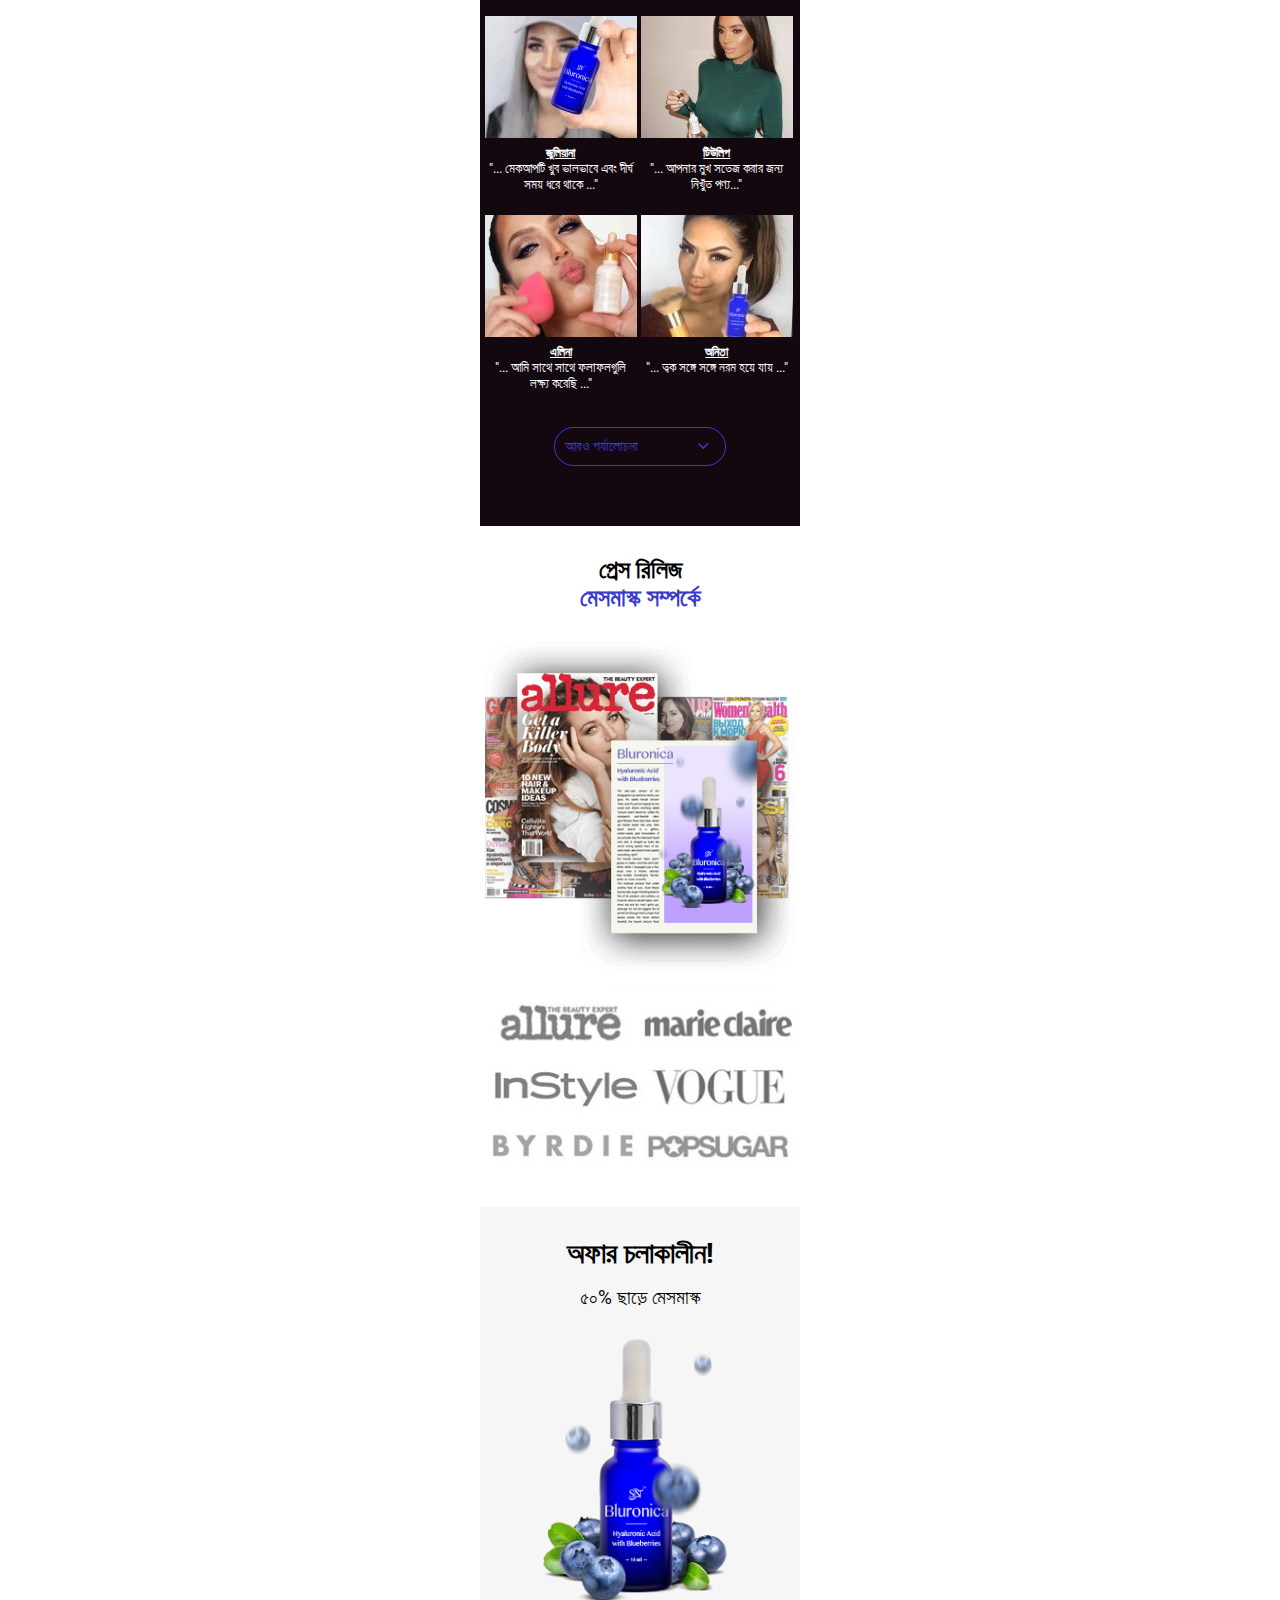
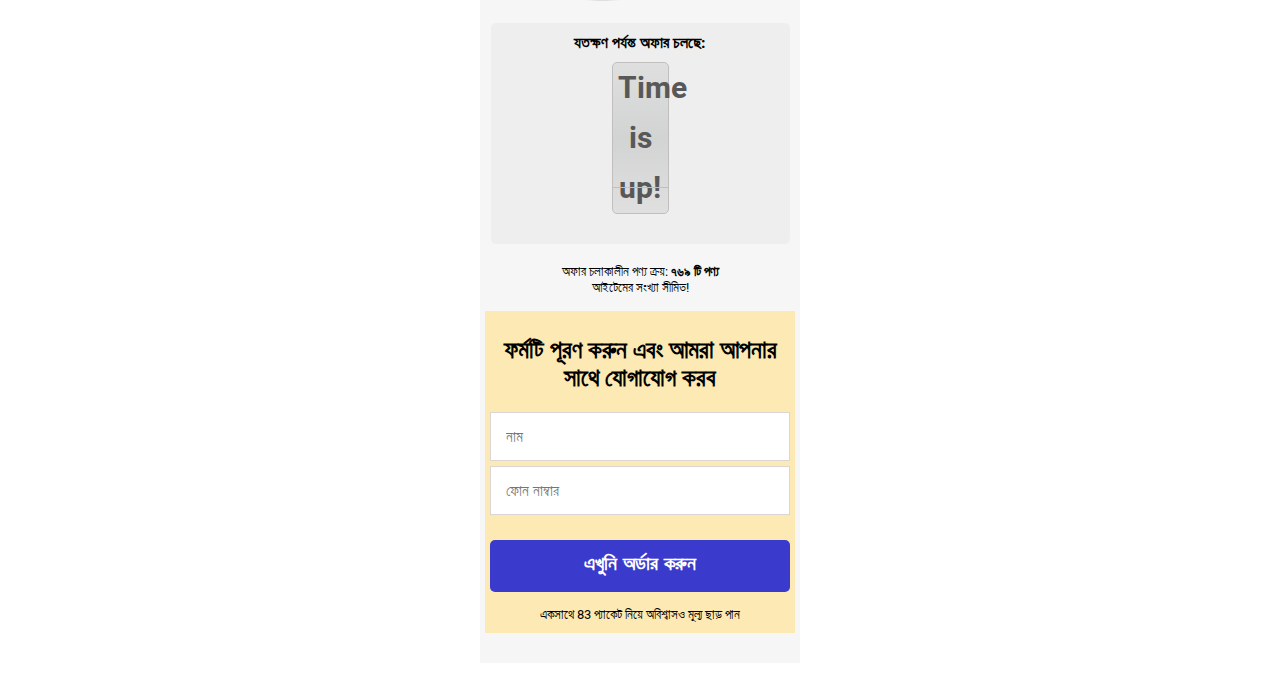
==== commit 42c2dbe3: "Second Landing Page Done & Go for Approval" ====
--- a/Filorga Meso Mask/Bang/LP - 02/index.html
+++ b/Filorga Meso Mask/Bang/LP - 02/index.html
@@ -63,7 +63,7 @@
 					আজই অর্ডার করুন
 				</a>
 				<small>
-					<span class="packages-count js-countdown">৪৫%</span> ছাড়ে এই প্যাকেজটির দাম 
+					<span class="packages-count js-countdown">৪৫%</span> ছাড়ে এই প্যাকেজটির দাম
 				</small>
 			</div>
 			<div class="block4">
@@ -103,59 +103,48 @@
 							৩
 						</div>
 						<div class="list-text">
-							<span>SKIN PROBLEMS</span>
-							<p>
-								Oils tend to rash or dry scalp.
-							</p>
-						</div>
-					</div>
-					<div class="list-line" style="background: #261622;">
-						<div class="list-num">
-							4
-						</div>
-						<div class="list-text">
-							<span>SOLEK NOT RIGHT</span>
-							<p>
-								The basic creams deplete, the make-up loses its appearance, floating.
+							<span>স্কিন সমস্যা</span>
+							<p>
+								ত্বকে শুকনো ফুসকুড়ি ওঠা।
 							</p>
 						</div>
 					</div>
 					<div class="list-footer">
 						<p>
-							Together with your Bluronica <strong>will have the perfect skin color</strong> with smooth no visible flaws.
+							আপনার ফিলরা মেস মাস্কের সাথে  ত্বকের নিখুঁত রঙ থাকবে কোন দাগ দেখা যাবে না
 						</p>
 					</div>
 				</div>
 			</div>
 			<div class="block4-2">
 				<div class="title">
-					<h3>Tool number 1</h3><br/>
-					<h3>in the US and Europe</h3>
+					<h3>এক নম্বর পণ্য  </h3><br/>
+					<h3>আমেরিকা ও ইউরোপে</h3>
 				</div>
 			</div>
 			<div class="block5">
 				<h1>
-					<span class="gold">TRUE BASIC</span> IS THE BEST WARRANTY GUARANTEE
+					<span class="gold">এটি আপনার ত্বকের</span> যত্নে সত্যিকারের গ্যারান্টি দিয়ে থাকে
 				</h1>
 				<img src="img/b4-1.jpg" alt="">
 
 				<p>
-					<strong>Thanks Serum Bluronica</strong>  to the combination of Filorga Meso-Mask extract and hyaluronic acid it perfectly moisturizes and soothes the skin, protects against sunlight and hides weakness.
+					<strong>আঙুরের এক্সট্র্যাক্ট এবং হায়ালুরোনিক অ্যাসিডের </strong>সংমিশ্রণে তৈরী ফিলারগা মেসো-মাস্ককে ধন্যবাদ। এটি ত্বকে আর্দ্রতা দেয় এবং প্রশমিত করে, সূর্যের আলো থেকে রক্ষা করে এবং দুর্বলতা আড়াল করে।
 				</p>
 				<img src="img/b4-3.png" alt="">
 				<ul>
 					<li>
-						<span>It does not prevent moisture evaporation from the skin, so it does not cause irritation or rash.</span>
+						<span>এটি ত্বক থেকে আর্দ্রতা বাষ্পীভবন প্রতিরোধ করে না, তাই এটি জ্বালা বা ফুসকুড়ি সৃষ্টি করে না।</span>
 					</li>
 					<li>
-						<span>It does not contain palm oil and does not make the makeup heavier.</span>
+						<span>এতে পাম তেল থাকে না এবং মেকআপটি ভারী করে না।</span>
 					</li>
 				</ul>
 			</div>
 			<div class="block7">
 				<h1>
-					INNOVATIVE COMPOSITION
-					<span class="gold">Bluronica</span>
+					দুর্দান্ত সংমিশ্রণ
+					<span class="gold">ফিলারগা মেসো-মাস্ক</span>
 				</h1>
 
 				<div class="slider">
@@ -184,50 +173,50 @@
 					</div>
 				</div>
 				<h4>
-					EXTRACT Filorga Meso-Mask -
+					ফিলারগা মেসো-মাস্ককের নির্যাস -
 				</h4>
 				<p>
-					the power of Filorga Meso-Mask extract enlivens the skin and restores its smoothness, tone and light.
+					ফিলোরগা মেসো-মাস্ক এক্সট্রাক্টের শক্তি ত্বককে আলোকিত করে এবং এর মসৃণতা, স্বন এবং আলো পুনরুদ্ধার করে।
 				</p>
 				<div class="list7">
 					<div class="list7-line">
 						<div class="number-block">
-							1
+							১
 						</div>
 						<span>
-							Natural ingredients freely penetrate into the deepest layer of skin.
+							প্রাকৃতিক উপাদানগুলি সহজেই ত্বকের গভীর স্তরটিতে প্রবেশ করে।
 						</span>
 					</div>
 					<div class="list7-line" id="moore1">
 						<div class="number-block">
-							2
+							২
 						</div>
 						<span>
-							Restores intercellular communication, thereby building a framework.
+							আন্তঃকোষীয় যোগাযোগ পুনরুদ্ধার করে, এর মাধ্যমে একটি কাঠামো তৈরি করা হয়।
 						</span>
 					</div>
 					<div class="list7-line">
 						<div class="number-block">
-							3
+							৩
 						</div>
 						<span>
-							Frames, such as threads attached to the surgical braces, smooth and tighten the skin.
+							ফ্রেমগুলি, যেমন থেরাপিগুলির সংক্রমণের সাথে সংযুক্ত থ্রেডগুলি ত্বককে মসৃণ ও শক্ত করে তোলে।
 						</span>
 					</div>
 				</div>
 			</div>
 			<div class="block9">
 				<h1>
-					HOW <span class="gold">Bluronica</span> WORKING?
+					কিভাবে <span class="gold">ফিলোরগা মেসো-মাস্ক</span> কাজ করে?
 				</h1>
 				<img src="img/b8-1.jpg" alt="">
 				<div style="background: #f6f6f6;">
 					<img src="img/b8-2.png" alt="">
-					<h4>EFFECTS OF OPENING</h4>
+					<h4>শুরুর দিকে এর প্রভাব</h4>
 					<ul>
 						<li>
 							<span>
-								Thanks to the hyaluronic acid contained in the serum, the skin after application is damp and velvety with a touch.
+								এর  মধ্যে থাকা হায়ালুরোনিক অ্যাসিডকে ধন্যবাদ, তোকে লাগানোর পরে ত্বক স্যাঁতস্যাঁতে এবং মখমলভাব এনে দেয়।
 							</span>
 						</li>
 
@@ -235,16 +224,16 @@
 				</div>
 				<div>
 					<img src="img/b8-3.png" alt="">
-					<h4>AVERAGE COLOR</h4>
+					<h4>গড় রঙ</h4>
 					<ul>
 						<li>
 							<span>
-								Filorga Meso-Mask extract corrects facial color, making it smooth and smooth.
+								ফিলোরগা মেসো-মাস্কের নির্যাস মুখের রঙকে সংশোধন করে, এটিকে মসৃণ এবং মোলায়েম করে তোলে।
 							</span>
 						</li>
 						<li>
 							<span>
-								Blueberries give the skin a matte appearance and reduce pores.
+								ফিলোরগা মেসো-মাস্ক ত্বকে সৌন্দর্য ফিরিয়ে আনে এবং ছিদ্রগুলি হ্রাস করে।
 							</span>
 						</li>
 
@@ -252,38 +241,32 @@
 				</div>
 				<div style="background: #f6f6f6;">
 					<img src="img/b8-4.png" alt="">
-					<h4 style="top:10px">HANDLING<br>DISCUSSION</h4>
+					<h4 style="top:10px">ফিলোরগা মেসো-মাস্ক সম্পর্কে  <br>মন্তব্য</h4>
 					<ul>
 						<li>
 							<span>
-								The ingredients included in this tool neutralize the redness and small rash on the skin.
-							</span>
-						</li>
-						<li>
-							<span>
-								Liquid formulas allow the serum to break evenly, and skin imperfections are not noticeable.
-							</span>
+								এই সরঞ্জামের অন্তর্ভুক্ত</span> উপাদানগুলি ত্বকে লালচে এবং ছোট ফুসকুড়িকে গুলোকে দূর  করে।
 						</li>
 
 					</ul>
 				</div>
 				<div>
 					<img src="img/b8-5.png" alt="">
-					<h4>VIRTUAL MONEY</h4>
+					<h4>অন্যান্য উপকারিতা</h4>
 					<ul>
 						<li>
 							<span>
-								by activating blood circulation, instantly increasing the volume of the lips.
+								রক্ত সঞ্চালন সক্রিয় করে, তাত্ক্ষণিকভাবে ঠোঁটের আকার বৃদ্ধি করে।
 							</span>
 						</li>
 						<li>
 							<span>
-								Increases the elasticity of the blood vessel wall, improves blood circulation.
+								রক্তনালী প্রাচীরের স্থিতিস্থাপকতা বাড়ায়, রক্ত সঞ্চালনের উন্নতি করে।
 							</span>
 						</li>
 						<li>
 							<span>
-								Makes lips perfectly smooth, without wrinkles and roughness.
+								বলি এবং রুক্ষতা ছাড়াই ঠোঁটকে পুরোপুরি মসৃণ করে তোলে।
 							</span>
 						</li>
 					</ul>
@@ -291,32 +274,32 @@
 			</div>
 			<div class="block9-2">
 				<h1>
-					RESULTS OF USE 
-					<span class="gold">Bluronica</span>
+					ফিলোরগা মেসো-মাস্ক
+					<span class="gold">ব্যবহারের ফলাফল </span>
 				</h1>
 				<div class="items-row">
 					<div class="item">
 						<img src="img/newb1.png" alt="">
-						<strong>Maulana</strong>
-						<span>The Filorga Meso-Mask smell was so good, I was just shocked about the serum</span>
+						<strong>মালুয়ানা</strong>
+						<span>ফিলোর্গা মেসো-মাস্কের গন্ধটি খুব ভাল লাগছিল, আমি এটি ব্যাবহার করে হতবাক হয়েছি</span>
 						<img src="img/stars1.png">
 					</div>
 					<div class="item">
 						<img src="img/newb2.png" alt="">
-						<strong>Siti</strong>
-						<span>I'm glad, as they say until you try, you don't know the effect</span>
+						<strong>সিতি</strong>
+						<span>আমি আনন্দিত, তারা যতক্ষণ চেষ্টা করে না তারা বলে, আপনি এর প্রভাব জানেন না</span>
 						<img src="img/stars2.png">
 					</div>
 					<div class="item">
 						<img src="img/newb3.png" alt="">
-						<strong>Alice</strong>
-						<span>It's just amazing, I recommend it to all girls</span>
+						<strong>আলিসা</strong>
+						<span>এটি কেবল আশ্চর্যজনক, আমি এটি সমস্ত মেয়েদের কাছে সুপারিশ করি</span>
 						<img src="img/stars3.png">
 					</div>
 				</div>
 				<div class="line">
 					<h3>
-						RESULTS BEFORE AND AFTER
+						এর আগে এবং তার পরে ফলাফল
 					</h3>
 					<img src="img/romb.png" alt="">
 				</div>
@@ -327,26 +310,26 @@
 				<div class="items-row">
 					<div class="item">
 						<img src="img/newb6.png" alt="">
-						<strong>Nurnia</strong>
-						<span>This is me! Now I won't change the serum for anything else!</span>
+						<strong>নুরিয়া </strong>
+						<span>এটা আমি! এখন আর কোনও কিছুর জন্য আমি সিরাম পরিবর্তন করব না!</span>
 						<img src="img/stars1.png">
 					</div>
 					<div class="item">
 						<img src="img/newb7.png" alt="">
-						<strong>Lidya</strong>
-						<span>My love at first sight! Very good texture, easy!</span>
+						<strong>লিন্ডা </strong>
+						<span>আমার প্রথম ভালবাসায়! খুব ভাল জমিন, সহজ!</span>
 						<img src="img/stars3.png">
 					</div>
 					<div class="item">
 						<img src="img/newb8.png" alt="">
-						<strong>Ainun</strong>
-						<span>I feel blueberries on me. Amazing feeling of rejuvenation.</span>
+						<strong>আইনুল</strong>
+						<span>আমি অসম্ভহব ভাল অনুভব করি </span>
 						<img src="img/stars2.png">
 					</div>
 				</div>
 				<div class="line">
 					<h3>
-						RESULTS BEFORE AND AFTER
+						এর আগে এবং তার পরে ফলাফল
 					</h3>
 					<img src="img/romb.png" alt="">
 				</div>
@@ -358,157 +341,156 @@
 			</div>
 			<div class="b9-3">
 				<h1>
-					<span class="gold">Bluronica</span><br>MAY BE USED AS A BASIC PRIMER FOR EASY DAMAGE
+					<span class="gold">মেসমাস্ক</span><br>ত্বকের সাধারণ ক্ষতি কাটিয়ে ওঠার জন্য বেসিক প্রাইমার হিসাবে ব্যবহার করা যেতে পারে
 				</h1>
 				<p>
-					<strong>Bluronica</strong> create for the smooth, smooth, low-fat eyelids for the next shadow application
+					<strong>মেসমাস্ক</strong>  পরবর্তী প্রয়োগের জন্য মসৃণ ও  কম ফ্যাটযুক্ত চোখের পাতা তৈরি করে
 				</p>
 				<ul>
-					<li>The shadows lie flat, not rolled up</li>
-					<li id="new-btn">Flowering does not require much effort</li>
-					<li>Eye makeup lasts all day</li>
+					<li>ছায়াগুলি সমতল থাকে, গড়িয়ে যায় না</li>
+					<li id="new-btn">চেহারার উজ্জ্বলতা ফোটানোর জন্য খুব বেশি পরিশ্রমের প্রয়োজন হয় না</li>
+					<li>চোখের মেকআপ সারা দিন স্থায়ী হয়</li>
 				</ul>
 				<div class="more-inst">
-					<strong>Application method</strong>
+					<strong>লাগানোর পদ্ধতি</strong>
 					<a href="#new-btn" class="more-btn">
-						KNOW MUCH MORE
+						আরও জানুন
 					</a>
 				</div>
 				<div class="instruct">
 					<div class="i-list">
 						<span class="num">1</span>
-						<span>Mix 2-3 drops of serum with the base of your makeup to make the makeup more supple, moisturizing the skin and giving it shine.</span>
+						<span>মেকআপটিকে আরও নমনীয় করে তুলতে ত্বকে ময়শ্চারাইজ করা এবং এটিকে উজ্জ্বল করতে আপনার মেকআপের গোড়ায় সিরাপের ২-২ ফোঁটা মিশ্রণ করুন।</span>
 					</div>
 					<div class="i-list">
 						<span class="num">2</span>
-						<span>Apply 1-2 drops to the sponge or brush, with which you will distribute tonal base, concealer or contour. You will get a smooth and shiny makeup and skin nourishment.</span>
+						<span>স্পঞ্জ বা ব্রাশে ১-২ টি ড্রপ প্রয়োগ করুন, যার সাহায্যে আপনি টোনাল বেস, কনসিলার বা কনট্যুর বিতরণ করবেন। আপনি একটি মসৃণ এবং চকচকে মেকআপ এবং ত্বকের পুষ্টি পাবেন।</span>
 					</div>
 					<img src="img/b93-1.jpg" alt="">
-					<div class="advice">Advice: Serums can be added to the base creams, corrections creams and concealers to improve the overall condition of the skin and reduce the dangers of cosmetic cosmetics.</div>
+					<div class="advice">পরামর্শ: ত্বকের সামগ্রিক অবস্থার উন্নতি করতে এবং কসমেটিক প্রসাধনীগুলির ঝুঁকি কমাতে বেস ক্রিম, সংশোধন ক্রিম এবং কনসিলারগুলিতে সিরাম যুক্ত করা যেতে পারে
 				</div>
 			</div>
 			<div class="newblock">
 				<h1>
-					<span class="gold">WHAT'S SAYING</span><br>A GIRL ABOUT SERUM
+					<span class="gold">মেসমাস্ক  সম্পর্কে কী বলছেে</span><br>একজন  মেয়ে
 
 				</h1>
 				<div class="reviews">
 					<div class="rev">
 						<div class="show_modal">
 							<img src="img/new1.jpg" alt="">
-							<span class="name">Susana</span>
-							<p>
-								"...The makeup is well laid out and lasts a long time ..."
+							<span class="name">জুলিয়ানা</span>
+							<p>
+								"... মেকআপটি খুব ভালভাবে এবং দীর্ঘ সময় ধরে থাকে  ..."
 							</p>
 						</div>
 					</div>
 					<div class="rev">
 						<div class="show_modal">
 							<img src="img/new2.jpg" alt="">
-							<span class="name">Mimin</span>
-							<p>
-								"...the perfect tool for refreshing your face ..."
+							<span class="name">টিউলিপ</span>
+							<p>
+								"... আপনার মুখ সতেজ করার জন্য নিখুঁত পণ্য..."
 							</p>
 						</div>
 					</div>
 					<div class="rev">
 						<div class="show_modal">
 							<img src="img/new3.jpg" alt="">
-							<span class="name">Aurelia</span>
-							<p>
-								"...I immediately noticed the results..."
+							<span class="name">এলিনা </span>
+							<p>
+								"... আমি সাথে সাথে ফলাফলগুলি লক্ষ্য করেছি ..."
 							</p>
 						</div>
 					</div>
 					<div class="rev" id="moore2">
 						<div class="show_modal">
 							<img src="img/new4.jpg" alt="">
-							<span class="name">Lestari</span>
-							<p>
-								"...the skin immediately becomes softer..."
+							<span class="name">অনিতা  </span>
+							<p>
+								"... ত্বক সঙ্গে সঙ্গে নরম হয়ে যায় ..."
 							</p>
 						</div>
 					</div>
 					<a href="#moore2" class="more2 more">
-						MORE REVIEWS
+						আরও পর্যালোচনা
 					</a>
 				</div>
-
 				<div class="reviews2">
 					<div class="rev">
 						<div class="show_modal">
 							<img src="img/new5.jpg" alt="">
-							<span class="name">Anita</span>
-							<p>
-								"...flat skin tone without flaws..."
+							<span class="name">কাসিয়া</span>
+							<p>
+								"... ত্রুটিগুলি ছাড়াই ফ্ল্যাট স্কিন টোন টোরি করতে সক্ষম ..."
 							</p>
 						</div>
 					</div>
 					<div class="rev">
 						<div class="show_modal">
 							<img src="img/new6.jpg" alt="">
-							<span class="name">Rosita</span>
-							<p>
-								"... helps protect the skin from ultraviolet radiation ..."
+							<span class="name">শরিফা  </span>
+							<p>
+								"... অতিবেগুনী বিকিরণ থেকে ত্বককে রক্ষা করতে সহায়তা করে ..."
 							</p>
 						</div>
 					</div>
 					<div class="rev">
 						<div class="show_modal">
 							<img src="img/new7.jpg" alt="">
-							<span class="name">Maulina</span>
-							<p>
-								"... at 100% smoothing my skin ..."
+							<span class="name">নীলা </span>
+							<p>
+								"... ১০০% এটি আমার ত্বককে মসৃণ করেছে ..."
 							</p>
 						</div>
 					</div>
 					<div class="rev" id="moore3">
 						<div class="show_modal">
 							<img src="img/new8.jpg" alt="">
-							<span class="name">Nila</span>
-							<p>
-								"...Do not leave oily rays..."
+							<span class="name">নাদিয়া</span>
+							<p>
+								"... মুখে তৈলাক্ত ভাব রাখে না ..."
 							</p>
 						</div>
 					</div>
 					<a href="#moore3" class="more3 more">
-						MORE REVIEWS
+						আরও পর্যালোচনা
 					</a>
 				</div>
 				<div class="reviews3">
 					<div class="rev">
 						<div class="show_modal">
 							<img src="img/new9.jpg" alt="">
-							<span class="name">Bunda</span>
-							<p>
-								"... I evaluated the product quality for a hundred points ..."
+							<span class="name"> কাসামিও</span>
+							<p>
+								"... আমি একশ পয়েন্টের মধ্যে একশো দিবো এই পণ্যটির জন্য ..."
 							</p>
 						</div>
 					</div>
 					<div class="rev">
 						<div class="show_modal">
 							<img src="img/new10.jpg" alt="">
-							<span class="name">Dewi</span>
-							<p>
-								"... don't see any flaws in the skin ..."
-							</p>
-						</div>
-					</div>
-					<div class="rev">
-						<div class="show_modal">	
+							<span class="name"> পারিসা </span>
+							<p>
+								"... ত্বকের কোনও দাগ দেখতে পাই নাই ..."
+							</p>
+						</div>
+					</div>
+					<div class="rev">
+						<div class="show_modal">
 							<img src="img/new11.jpg" alt="">
-							<span class="name">Yati</span>
-							<p>
-								"... delivered very fast ..."
+							<span class="name">লুটিকা </span>
+							<p>
+								"... খুব দ্রুত পাঠিয়েছে  ..."
 							</p>
 						</div>
 					</div>
 					<div class="rev">
 						<div class="show_modal">
 							<img src="img/new12.jpg" alt="">
-							<span class="name">Tambar</span>
-							<p>
-								"... Now the principle is always with me ..."
+							<span class="name">তাম্বা </span>
+							<p>
+								"... এখন এই পণ্যটি সবসময় আমার সাথে থাকে ..."
 							</p>
 						</div>
 					</div>
@@ -516,9 +498,9 @@
 			</div>
 			<div class="block11">
 				<h1>
-					Press Release About Serum
+					  প্রেস রিলিজ
 					<span class="gold">
-					Bluronica
+					মেসমাস্ক সম্পর্কে
 					</span>
 				</h1>
 				<img src="img/smi1.png" alt="">
@@ -526,39 +508,39 @@
 			</div>
 			<div class="block12">
 				<h1>
-					PROMOTION!
+					অফার চলাকালীন!
 				</h1>
 				<p>
-					-50% on Bluronica face serum
+					 ৫০% ছাড়ে মেসমাস্ক
 				</p>
 				<img src="img/product12.png" alt="">
 				<div class="timer">
 					<div class="timer-head">
 						<p>
-							Until the end of PROMOTION:
+							যতক্ষণ পর্যন্ত অফার চলছে:
 						</p>
 						<div id="CDT"></div>
 					</div>
 				</div>
 				<p class="small">
-					Top promotions have been purchased: <b>769 items</b><br>The number of items is limited!
+					অফার চলাকালীন পণ্য ক্রয়: <b>৭৬৯ টি পণ্য</b><br> আইটেমের সংখ্যা সীমিত!
 				</p>
 				<div class="form" id="form">
 					<div class="form-head">
 						<h4>
-							Fill out the form and we will contact you
+							ফর্মটি পূরণ করুন এবং আমরা আপনার সাথে যোগাযোগ করব
 						</h4>
 					</div>
 					<span class="cpa-form-wrapper">
 					<form method="POST" action="/land/order" class="al-form">
 						<select name="country" class="country al-country" style="display:none"></select>
-						<input name="name" placeholder="Name">
-						<input name="phone" placeholder="Phone Number">
-						<button class="cpa-input-submit" type="submit">Order Now</button>
+						<input name="name" placeholder="নাম">
+						<input name="phone" placeholder="ফোন নাম্বার">
+						<button class="cpa-input-submit" type="submit">এখুনি অর্ডার করুন</button>
 					</form>
 				</span>
 				<p class="small">
-					Permanent <span class="packages-count js-countdown">xx</span> package at a discounted price
+					একসাথে <span class="packages-count js-countdown">xx</span>  প্যাকেট  নিয়ে অবিশ্বাসও মূল্য ছাড় পান
 				</p>
 
 			</div>
@@ -593,4 +575,4 @@
 	<script src="js/countdown.js"></script>
 	<script src="/tl-validator.js?country=my&label=false"></script>
 </body>
-</html>+</html>
